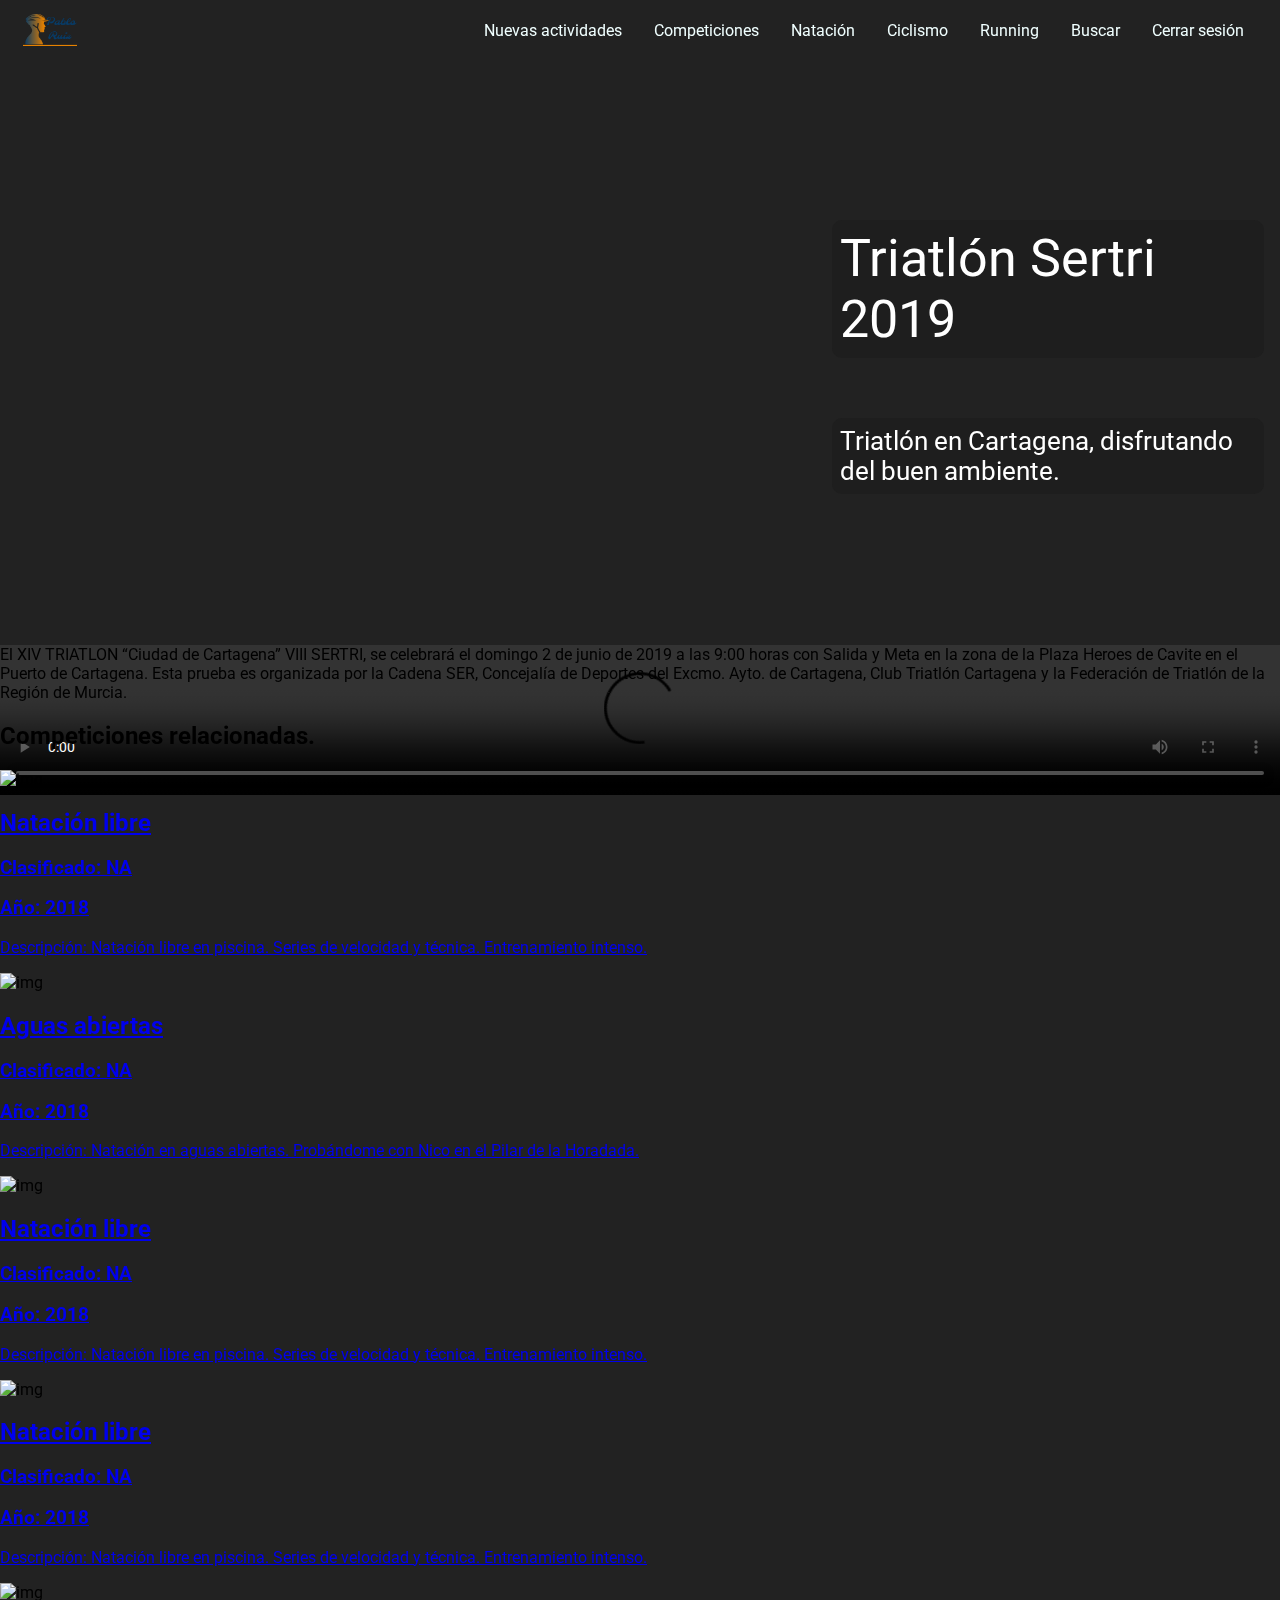
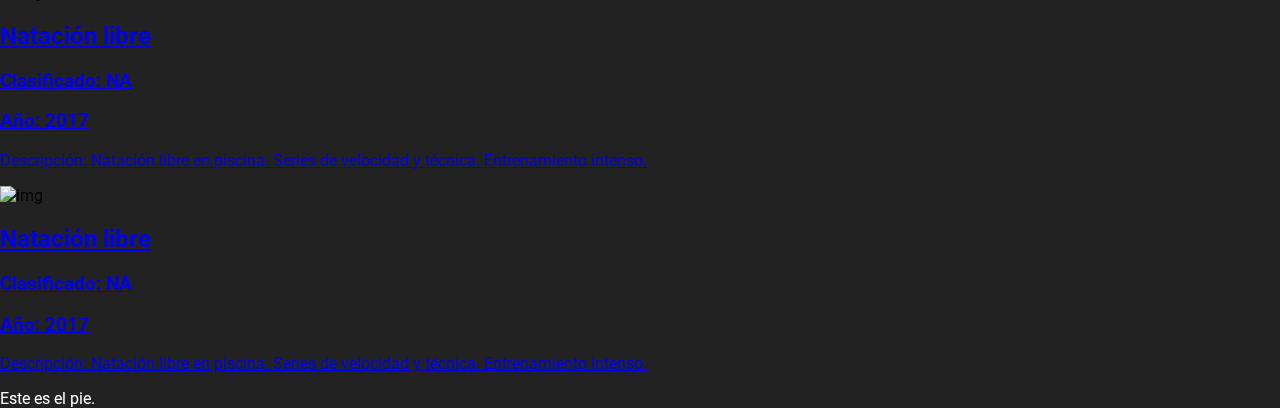
==== detailSheet.html @ 6c268bb2 "reorganizo hojas de estilos" ====
<!DOCTYPE html>
<html lang="en">
<head>
    <meta charset="UTF-8">
    <meta name="viewport" content="width=device-width, initial-scale=1.0">
    <meta http-equiv="X-UA-Compatible" content="ie=edge">
    <title>Tri White San Javier</title>
    <link rel="stylesheet" href="css/reset.css">
    <link rel="stylesheet" href="css/styles.css">
    <link rel="stylesheet" href="css/menu_navbar.css">
    <link rel="stylesheet" href="css/header_detailsheet.css">
    <link rel="stylesheet" href="css/main_detailsheet.css">
    <link rel="stylesheet" href="css/grid_detailsheet.css">
    <link rel="stylesheet" href="css/footer.css">

</head>
<body>

<nav class="menu">
    <div class="logo"></div>
    <ul class="menu-list">
        <li class="menu-item"><a href="#new-races">Nuevas actividades</a></li>
        <li class="menu-item"><a href="#competitions">Competiciones</a></li>
        <li class="menu-item"><a href="#swimming">Natación</a></li>
        <li class="menu-item"><a href="#cyclism">Ciclismo</a></li>
        <li class="menu-item"><a href="#running">Running</a></li>
        <li class="menu-item"><a href="#search">Buscar</a></li>
        <li class="menu-item"><a href="#close-session">Cerrar sesión</a></li>
    </ul>
</nav>


<header class="header">

    <h1>Triatlón Sertri 2019</h1>
    <p class="tagline">
        Triatlón en Cartagena, disfrutando del buen ambiente.
    </p>

</header>


    <section id="main">



        <main>


            <article>
                <div class=></div>
                <div class="thumb">
                    <video class="header_video" type="video/mp4" src="video/TriWhite San Javier - converted with Clipchamp.mp4" controls></video>

                    <a href="/triathlon/2019/sertri" class="" ></a>
                </div>

                <div class="description"> El XIV TRIATLON “Ciudad de Cartagena” VIII SERTRI, se celebrará el domingo 2 de junio de 2019 a las 9:00 horas con Salida y Meta en la zona de la Plaza Heroes de Cavite en el Puerto de Cartagena. Esta prueba es organizada por la Cadena SER, Concejalía de Deportes del Excmo. Ayto. de Cartagena, Club Triatlón Cartagena y la Federación de Triatlón de la Región de Murcia.  </div>
            </article>
        </main>


    </section>

    <section id="related-races">
        <header>
            <h2>Competiciones relacionadas.</h2>
        </header>

        <main>

            <div class="grid-element" name="">
                <div class="thumb">
                    <img id="" src="/img/2018-julio-10-Swimming.jpg" alt="img" >
                    <figcaption >
                        <a href="/detailSheet.html" >
                            <h2 class="">Natación libre</h2>
                            <article>
                                <header>
                                    <h3>Clasificado: <span>NA</span></h3>
                                    <h3>Año: <span>2018</span></h3>
                                </header>
                                <p>
                                    <span>Descripción: </span> Natación libre en piscina. Series de velocidad y técnica. Entrenamiento intenso.
                                </p>
                            </article>

                        </a>
                    </figcaption>
                </div>
            </div>

            <div class="grid-element" name="">
                <div class="thumb">
                    <img id="" src="/img/swimming2.png" alt="img" >
                    <figcaption >
                        <a href="/detailSheet.html" >
                            <h2 class="">Aguas abiertas</h2>
                            <article>
                                <header>
                                    <h3>Clasificado: <span>NA</span></h3>
                                    <h3>Año: <span>2018</span></h3>
                                </header>
                                <p>
                                    <span>Descripción: </span> Natación en aguas abiertas. Probándome con Nico en el Pilar de la Horadada.
                                </p>
                            </article>

                        </a>
                    </figcaption>
                </div>
            </div>

            <div class="grid-element" name="">
                <div class="thumb">
                    <img id="" src="/img/swimming3.png" alt="img" >
                    <figcaption >
                        <a href="/detailSheet.html" >
                            <h2 class="">Natación libre</h2>
                            <article>
                                <header>
                                    <h3>Clasificado: <span>NA</span></h3>
                                    <h3>Año: <span>2018</span></h3>
                                </header>
                                <p>
                                    <span>Descripción: </span> Natación libre en piscina. Series de velocidad y técnica. Entrenamiento intenso.
                                </p>
                            </article>

                        </a>
                    </figcaption>
                </div>
            </div>

            <div class="grid-element" name="">
                <div class="thumb">
                    <img id="" src="/img/swimming4.jpg" alt="img" >
                    <figcaption >
                        <a href="/detailSheet.html" >
                            <h2 class="">Natación libre</h2>
                            <article>
                                <header>
                                    <h3>Clasificado: <span>NA</span></h3>
                                    <h3>Año: <span>2018</span></h3>
                                </header>
                                <p>
                                    <span>Descripción: </span> Natación libre en piscina. Series de velocidad y técnica. Entrenamiento intenso.
                                </p>
                            </article>

                        </a>
                    </figcaption>
                </div>
            </div>

            <div class="grid-element" name="">
                <div class="thumb">
                    <img id="" src="/img/swimming5.jpg" alt="img" >
                    <figcaption >
                        <a href="/detailSheet.html" >
                            <h2 class="">Natación libre</h2>
                            <article>
                                <header>
                                    <h3>Clasificado: <span>NA</span></h3>
                                    <h3>Año: <span>2017</span></h3>
                                </header>
                                <p>
                                    <span>Descripción: </span> Natación libre en piscina. Series de velocidad y técnica. Entrenamiento intenso.
                                </p>
                            </article>

                        </a>
                    </figcaption>
                </div>
            </div>

            <div class="grid-element" name="">
                <div class="thumb">
                    <img id="" src="/img/swimming6.png" alt="img" >
                    <figcaption >
                        <a href="/detailSheet.html" >
                            <h2 class="">Natación libre</h2>
                            <article>
                                <header>
                                    <h3>Clasificado: <span>NA</span></h3>
                                    <h3>Año: <span>2017</span></h3>
                                </header>
                                <p>
                                    <span>Descripción: </span> Natación libre en piscina. Series de velocidad y técnica. Entrenamiento intenso.
                                </p>
                            </article>

                        </a>
                    </figcaption>
                </div>
            </div>


        </main>
    </section>



    <footer>
        Este es el pie.
    </footer>

</body>
</html>
---- css/styles.css ----
@import url('https://fonts.googleapis.com/css?family=Roboto&display=swap');

@font-face {
    font-family: juego-tronos;
    src: url(../fonts/gt.ttf)
}


:root {
    --max-width: 2560px;
}

* {
    font-family: Roboto;
}

body{
    background-color: #222;
    max-width: var(--max-width);

    /*margin-left: calc(50% - 50vw + .6rem);
    margin-right: calc(50% - 50vw + .6rem);*/
    margin-left: calc((100vw - var(--max-width))/2);
    margin-right: calc((100vw - var(--max-width))/2);
}

@media all and (max-width: 2560px){
    body{
        margin-left:0px;
        margin-right: 0px;
    }
}


main {
    max-width: var(--max-width);
    margin: 0 auto;
}
---- css/menu_navbar.css ----
/* MENU HEADER */

.menu {
    background-color: #222;
    top: 0;
    z-index: 1;
    display: flex;
    align-items: center;
    justify-content: space-between;

}

.menu-list {
    list-style-type: none;
    /*flex: 1 90%;*/
    display: flex;
    justify-content: flex-end;
    margin: 0;
    margin-right: 20px;

}

.menu-item > a {
    text-decoration: none;
    color: azure;
    padding: 1rem;
    display: block;
    transition: all .3s ease-in;
    border-radius: 10px;
}

.menu-item > a:hover {
    color: azure;
    background-color: #555;

}

.logo {
    background-image: url(../img/logo.png);
    background-repeat: no-repeat;
    background-size: contain;

    flex:0 0 60px;
    height: 60px;
    margin-left: 20px;

}
---- css/header_detailsheet.css ----
/*HEADER HOME*/
.header {
    height: 65vh;

    background-image: url(../img/IMG_0022.jpg);
    background-repeat: no-repeat;
    background-position: top center;

    /*background: url(../img/IMG_0022.jpg) no-repeat center center fixed;*/
    background-size: cover;

    display: flex;
    flex-direction: column;
    justify-content: center;

    color: white;
    font-size: 26px;

}

.header > h1, .header > .tagline {
    font-weight: normal;
    margin-left: 65vw;
    background-color: rgba(25,25,25,0.5);
    padding: .5rem;
    margin-right: 1rem;
    border-radius: 10px;

}

.header > h1 >  span {
    display: block;
    font-weight: 700;
    font-family: juego-tronos;

}
---- css/main_detailsheet.css ----
.header_video{

    position: fixed;
    width: 100%;
    z-index: -100;

}


.grid-related-races {
    display: grid;
    grid-template-columns: repeat(6, 1fr);
    grid-gap: 10px;
    grid-auto-rows: minmax(10px, auto);
}

.thumb > img {
    display: block;
    margin-left: auto;
    margin-right: auto;

    max-width: 100%;
    width: 100%;


}
---- css/footer.css ----
/*FOOTER*/
footer{
    color: white;
}





.footer {
    background-color: var(--text-color);
    color: white;
    display: flex;
    justify-content: space-between;
    flex-direction: column;
    padding: 1rem 2rem;
}

.footer a {
    color: var(--bg-color);
    text-decoration: none;
}

.footer a:hover {
    text-decoration: underline;
}

.links {
    align-self: center;
}
.social {
    flex: 1;
    align-self: center;
}

.social ul {
    padding-left: 0px;
}

.social-list {
    display: flex;
    list-style: none;
    /*justify-content: flex-end;*/
}



.social-list li {
    /* margin: 0 1rem; */
}

.social-list i:before {
    font-size: 2rem;


}

#facebook:before {
    margin:0;


}




.social-list a:hover {
    text-decoration: none;
}

@media all and (max-width: 768px) {
    .footer {
        flex-direction: column-reverse;
        text-align: center;
    }

    .links-list {
        padding-left: 0;
    }

    .social-list {
        justify-content: center;
        padding-left: 0;
    }
}



/*
  	Flaticon icon font
  	Creation date: 16/06/2019 20:38
  	*/

@font-face {
    font-family: "Social-Icons";
    src: url("../fonts/Social.eot");
    src: url("../fonts/Social.eot?#iefix") format("embedded-opentype"),
    url("../fonts/Social.woff2") format("woff2"),
    url("../fonts/Social.woff") format("woff"),
    url("../fonts/Social.ttf") format("truetype"),
    url("../fonts/Social.svg#Flaticon") format("svg");
    font-weight: normal;
    font-style: normal;
}

@media screen and (-webkit-min-device-pixel-ratio:0) {
    @font-face {
        font-family: "Social-Icons";
        src: url("../fonts/Social.svg#Flaticon") format("svg");
    }
}

[class^="social-"]:before, [class*=" social-"]:before,
[class^="social-"]:after, [class*=" social-"]:after {
    font-family: "Social-Icons";
    font-size: 20px;
    font-style: normal;
    margin-left: 20px;
}

.social-facebook:before { content: "\f100"; }
.social-twitter:before { content: "\f101"; }
.social-linkedin:before { content: "\f102"; }
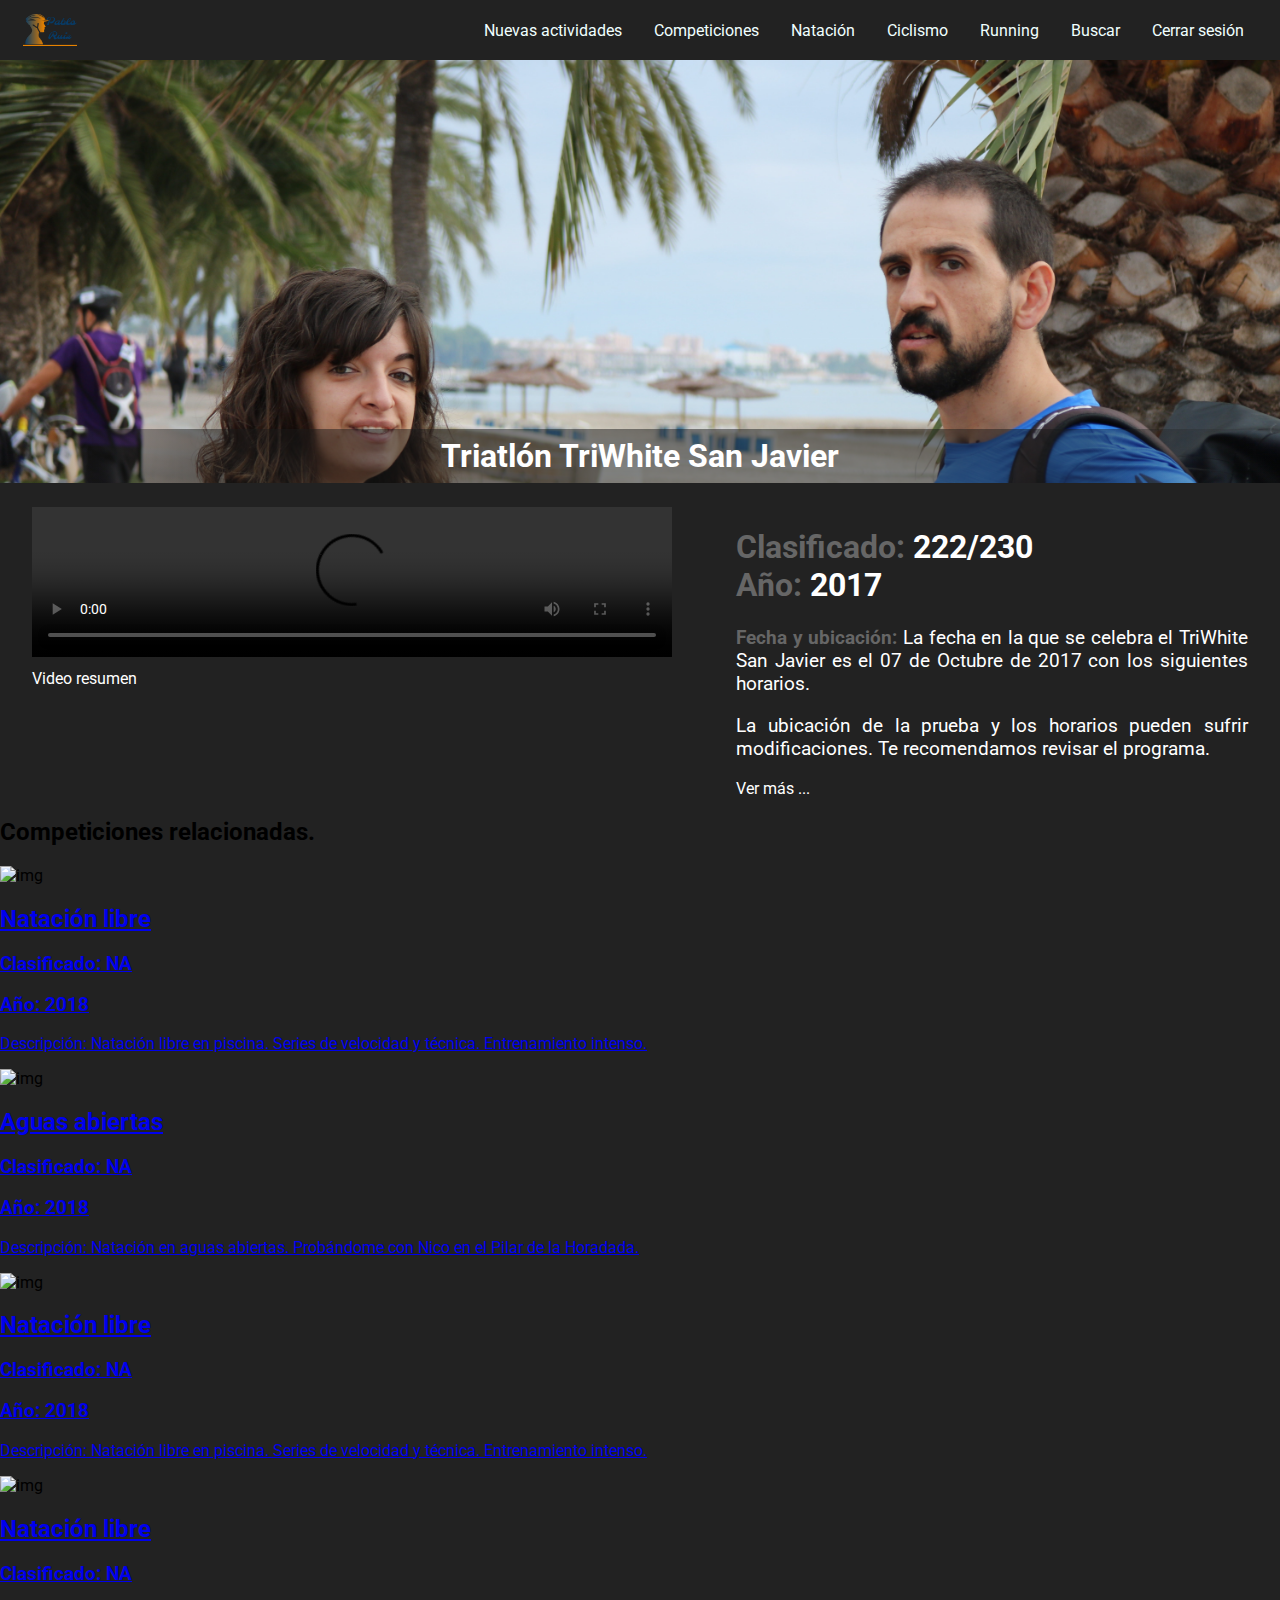
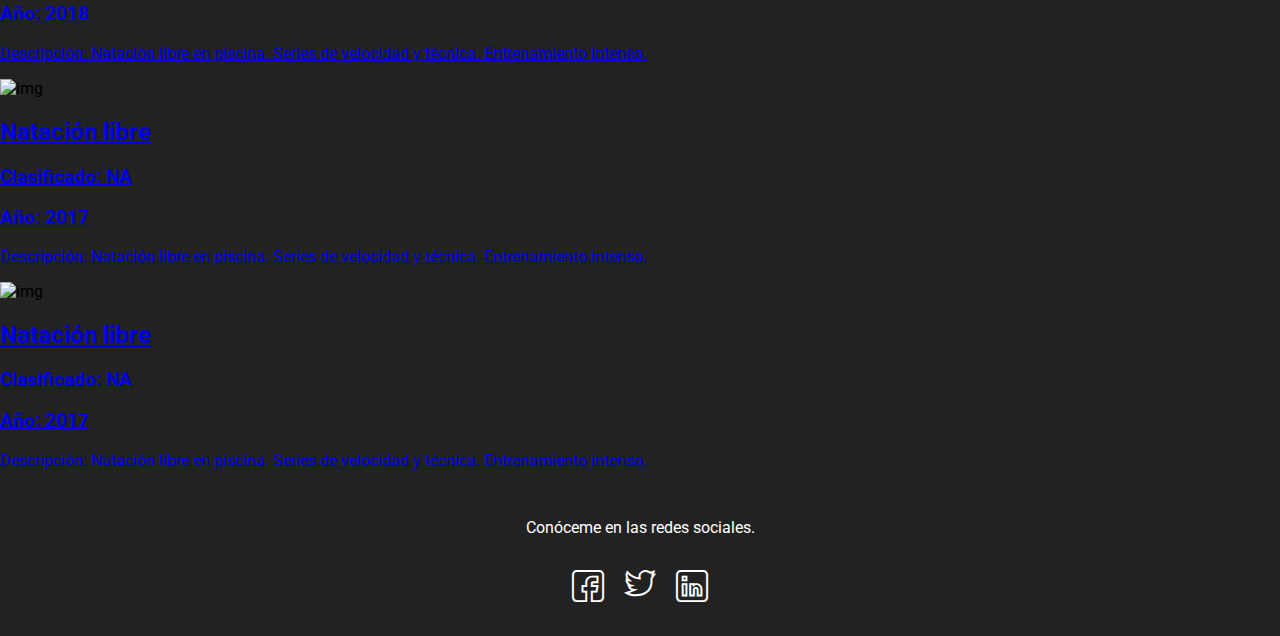
==== commit 8ee2b462: "Header y Main de la pantalla detailSheet" ====
--- a/detailSheet.html
+++ b/detailSheet.html
@@ -16,51 +16,89 @@
 </head>
 <body>
 
-<nav class="menu">
-    <div class="logo"></div>
-    <ul class="menu-list">
-        <li class="menu-item"><a href="#new-races">Nuevas actividades</a></li>
-        <li class="menu-item"><a href="#competitions">Competiciones</a></li>
-        <li class="menu-item"><a href="#swimming">Natación</a></li>
-        <li class="menu-item"><a href="#cyclism">Ciclismo</a></li>
-        <li class="menu-item"><a href="#running">Running</a></li>
-        <li class="menu-item"><a href="#search">Buscar</a></li>
-        <li class="menu-item"><a href="#close-session">Cerrar sesión</a></li>
-    </ul>
-</nav>
-
-
-<header class="header">
-
-    <h1>Triatlón Sertri 2019</h1>
-    <p class="tagline">
-        Triatlón en Cartagena, disfrutando del buen ambiente.
-    </p>
-
-</header>
-
-
-    <section id="main">
-
-
-
-        <main>
-
-
-            <article>
-                <div class=></div>
-                <div class="thumb">
-                    <video class="header_video" type="video/mp4" src="video/TriWhite San Javier - converted with Clipchamp.mp4" controls></video>
-
-                    <a href="/triathlon/2019/sertri" class="" ></a>
-                </div>
-
-                <div class="description"> El XIV TRIATLON “Ciudad de Cartagena” VIII SERTRI, se celebrará el domingo 2 de junio de 2019 a las 9:00 horas con Salida y Meta en la zona de la Plaza Heroes de Cavite en el Puerto de Cartagena. Esta prueba es organizada por la Cadena SER, Concejalía de Deportes del Excmo. Ayto. de Cartagena, Club Triatlón Cartagena y la Federación de Triatlón de la Región de Murcia.  </div>
+    <nav class="menu">
+        <div class="logo"></div>
+        <ul class="menu-list">
+            <li class="menu-item"><a href="#new-races">Nuevas actividades</a></li>
+            <li class="menu-item"><a href="#competitions">Competiciones</a></li>
+            <li class="menu-item"><a href="#swimming">Natación</a></li>
+            <li class="menu-item"><a href="#cyclism">Ciclismo</a></li>
+            <li class="menu-item"><a href="#running">Running</a></li>
+            <li class="menu-item"><a href="#search">Buscar</a></li>
+            <li class="menu-item"><a href="#close-session">Cerrar sesión</a></li>
+        </ul>
+    </nav>
+
+
+    <header class="header">
+
+
+    </header>
+
+    <main>
+        <div class="title">
+            <div class="title_left"></div>
+
+            <div class="title_center">
+                <h1>Triatlón TriWhite San Javier</h1>
+            </div>
+
+            <div class="title_right"></div>
+        </div>
+
+        <article class="main_content">
+
+                <div class="thumb">
+                    <figure>
+                    <video type="video/mp4" src="video/TriWhite San Javier - converted with Clipchamp.mp4" controls></video>
+
+                    <figcaption class="" >Video resumen</figcaption>
+                    </figure>
+                </div>
+
+                <div class="information">
+
+                    <h1><span>Clasificado:</span> 222/230<br>
+                        <span>Año:</span> 2017</h1>
+
+
+                    <div class="description">
+                        <p><span class="">Fecha y ubicación: </span> La fecha en la que se celebra el TriWhite San Javier es el 07 de Octubre de 2017 con los siguientes horarios.</p>
+                        <p>La ubicación de la prueba y los horarios pueden sufrir modificaciones. Te recomendamos revisar el programa.</p>
+
+                    </div>
+
+                    <input id="activar" name="activar" type="checkbox">
+                    <label class="inputlabel" for="activar">Ver más ...</label>
+                    <div class="desplegable">
+                        <div class="description">
+                            <p><span class="">Horarios: </span> </p>
+                        <ul>
+                            <li>06:30 h.Entrega de DORSALES  Presentando DNI, Licencia  o Autorización firmada.</li>
+                            <li>07:00 h. Apertura área de transición Olímpico.</li>
+                            <li>07:30 h. Cierre de entrega de DORSALES  Presentando DNI, Licencia  o Autorización firmada.</li>
+                            <li>07:45 h. Cierre control de material.</li>
+                            <li>07:50 h. Cámara de llamada en Playa Santiago de la Ribera.</li>
+                            <li>08:00 h. Salida triatlón olímpico.</li>
+                            <li> 10:30 h. Corte de natación + ciclismo.</li>
+                            <li>11:30 h. Cierre de meta.</li>
+                        </ul>
+                        </div>
+
+
+                    </div>
+
+
+
+
+
+
+                </div>
+
             </article>
+
         </main>
 
-
-    </section>
 
     <section id="related-races">
         <header>
@@ -201,9 +239,18 @@
 
 
 
-    <footer>
-        Este es el pie.
-    </footer>
+<footer class="footer">
+    <aside class="links">
+        <p>Conóceme en las redes sociales.</p>
+    </aside>
+    <aside class="social">
+        <ul class="social-list">
+            <li><a href="#"><i class="social-facebook" id="facebook"></i></a></li>
+            <li><a href="#"><i class="social-twitter"></i></a></li>
+            <li><a href="#"><i class="social-linkedin"></i></a></li>
+        </ul>
+    </aside>
+</footer>
 
 </body>
 </html>--- a/css/header_detailsheet.css
+++ b/css/header_detailsheet.css
@@ -1,12 +1,10 @@
 /*HEADER HOME*/
 .header {
-    height: 65vh;
+    height: 47vh;
 
-    background-image: url(../img/IMG_0022.jpg);
+    background-image: url(../img/IMG_0461.jpg);
     background-repeat: no-repeat;
     background-position: top center;
-
-    /*background: url(../img/IMG_0022.jpg) no-repeat center center fixed;*/
     background-size: cover;
 
     display: flex;
@@ -16,21 +14,4 @@
     color: white;
     font-size: 26px;
 
-}
-
-.header > h1, .header > .tagline {
-    font-weight: normal;
-    margin-left: 65vw;
-    background-color: rgba(25,25,25,0.5);
-    padding: .5rem;
-    margin-right: 1rem;
-    border-radius: 10px;
-
-}
-
-.header > h1 >  span {
-    display: block;
-    font-weight: 700;
-    font-family: juego-tronos;
-
 }--- a/css/main_detailsheet.css
+++ b/css/main_detailsheet.css
@@ -1,28 +1,200 @@
-
-
-.header_video{
-
-    position: fixed;
-    width: 100%;
-    z-index: -100;
-
-}
-
-
-.grid-related-races {
-    display: grid;
-    grid-template-columns: repeat(6, 1fr);
-    grid-gap: 10px;
-    grid-auto-rows: minmax(10px, auto);
-}
-
-.thumb > img {
-    display: block;
+/*MAIN DETAILSHEET*/
+
+/* Root y Main hay que cambiarlos con respecto a todas las pantallas */
+:root {
+
+
+}
+
+body{
+
+}
+
+
+main {
+    --max-width: 1280px;
+    background-color: #222;
+    max-width: var(--max-width);
+
+    position: relative;
+
+    width: 100%;
     margin-left: auto;
     margin-right: auto;
 
-    max-width: 100%;
-    width: 100%;
-
-
-}+
+
+
+}
+
+.title{
+    position: absolute;
+    bottom: 100%;
+    color:white;
+    width: 100%;
+
+
+
+
+}
+
+.title_left {
+    position: absolute;
+    top: 0%;
+
+    width: 15%;
+    height: 100%;
+
+    background: linear-gradient(to right, rgba(0, 0, 0, 0.5) 0%, rgba(48, 48, 48, 0.5) 0%, rgba(99, 99, 99, 0.5) 0%, rgba(115, 115, 115, 0.5) 0%, rgba(79, 79, 79, 0.5) 0%, rgba(0, 0, 0, 0.5) 0%, rgba(20, 20, 20, 0.5) 0%, rgba(48, 48, 48, 0.5) 0%, rgba(37, 37, 37, 0.26) 49%, rgba(31, 31, 31, 0) 100%);
+    filter: progid:DXImageTransform.Microsoft.gradient(startColorstr='#000000', endColorstr='#1f1f1f', GradientType=1);
+    background-color: blue;
+
+
+    background: rgba(25,25,25,0.5);
+    background: -moz-linear-gradient(right, rgba(25,25,25,0.5) 0%, rgba(25,25,25,0) 100%);
+    background: -webkit-gradient(left top, right top, color-stop(0%, rgba(25,25,25,0.5)), color-stop(100%, rgba(25,25,25,0)));
+    background: -webkit-linear-gradient(right, rgba(25,25,25,0.5) 0%, rgba(25,25,25,0) 100%);
+    background: -o-linear-gradient(right, rgba(25,25,25,0.5) 0%, rgba(25,25,25,0) 100%);
+    background: -ms-linear-gradient(right, rgba(25,25,25,0.5) 0%, rgba(25,25,25,0) 100%);
+    background: linear-gradient(to left, rgba(25,25,25,0.5) 0%, rgba(25,25,25,0) 100%);
+    filter: progid:DXImageTransform.Microsoft.gradient( startColorstr='#191919', endColorstr='#191919', GradientType=1 );
+
+
+}
+
+.title_center{
+    position: relative;
+
+    width: 70%;
+    height: 100%;
+    left:15%;
+    background-color: rgba(25,25,25,0.5);
+    text-align:center;
+    padding: 0.5em 0;
+
+
+}
+
+.title_right {
+
+    position: absolute;
+    right:0%;
+    top: 0%;
+    width: 15%;
+    height: 100%;
+
+    background-color: blue;
+
+
+    background: rgba(25,25,25,0.5);
+    background: -moz-linear-gradient(left, rgba(25,25,25,0.5) 0%, rgba(25,25,25,0) 100%);
+    background: -webkit-gradient(left top, right top, color-stop(0%, rgba(25,25,25,0.5)), color-stop(100%, rgba(25,25,25,0)));
+    background: -webkit-linear-gradient(left, rgba(25,25,25,0.5) 0%, rgba(25,25,25,0) 100%);
+    background: -o-linear-gradient(left, rgba(25,25,25,0.5) 0%, rgba(25,25,25,0) 100%);
+    background: -ms-linear-gradient(left, rgba(25,25,25,0.5) 0%, rgba(25,25,25,0) 100%);
+    background: linear-gradient(to right, rgba(25,25,25,0.5) 0%, rgba(25,25,25,0) 100%);
+    filter: progid:DXImageTransform.Microsoft.gradient( startColorstr='#191919', endColorstr='#191919', GradientType=1 );
+
+
+    z-index: 2;
+
+}
+
+/*
+.title::before{
+    display: inline-block;
+    content: "";
+    width:30px;
+    height: 10%;
+    border:1px solid green;
+
+    background: linear-gradient(to right, rgba(87,87,87,1) 0%, rgba(48,48,48,1) 0%, rgba(99,99,99,1) 0%, rgba(115,115,115,1) 0%, rgba(79,79,79,1) 0%, rgba(0,0,0,1) 0%, rgba(20,20,20,1) 0%, rgba(48,48,48,1) 0%, rgba(34,34,34,0.23) 100%);
+
+*/
+
+.title_center > h1{
+    width: 100%;
+    margin:0;
+
+}
+
+
+.main_content{
+    color: white;
+    display: flex;
+    justify-content: space-around;
+    padding-top: 1.5rem;
+
+
+}
+
+figure{
+    margin:0;
+}
+
+figure > figcaption {
+    padding-top: .5em;
+}
+.thumb{
+    flex-basis: 50%;
+}
+
+video{
+
+    width: 100%;
+
+}
+
+.information{
+    flex-basis: 40%;
+}
+
+.information >h1> span{
+    color:#666;
+}
+
+.description{
+    font-size: larger;
+    text-align : justify;
+
+
+}
+
+.description > p >span {
+    color: #666;
+    font-weight: bold;
+
+}
+
+#activar ~ .desplegable {display: none;overflow: hidden;}
+#activar:checked ~ .desplegable {display: block;}
+#activar{
+    display: none;
+
+}
+.inputlabel{
+    cursor: pointer;
+}
+
+
+/*
+.header > h1, .header > .tagline {
+    font-weight: normal;
+    margin-left: 10vw;
+    margin-right: 50vw;
+    background-color: rgba(25,25,25,0.5);
+    padding: .5rem;
+
+    border-radius: 10px;
+
+}
+
+.header > h1 >  span {
+    display: block;
+    font-weight: 700;
+    font-family: juego-tronos;
+
+}
+*/
+
+
--- a/css/grid_detailsheet.css
+++ b/css/grid_detailsheet.css
@@ -0,0 +1,18 @@
+
+.grid-related-races {
+    display: grid;
+    grid-template-columns: repeat(6, 1fr);
+    grid-gap: 10px;
+    grid-auto-rows: minmax(10px, auto);
+}
+
+.thumb > img {
+    display: block;
+    margin-left: auto;
+    margin-right: auto;
+
+    max-width: 100%;
+    width: 100%;
+
+
+}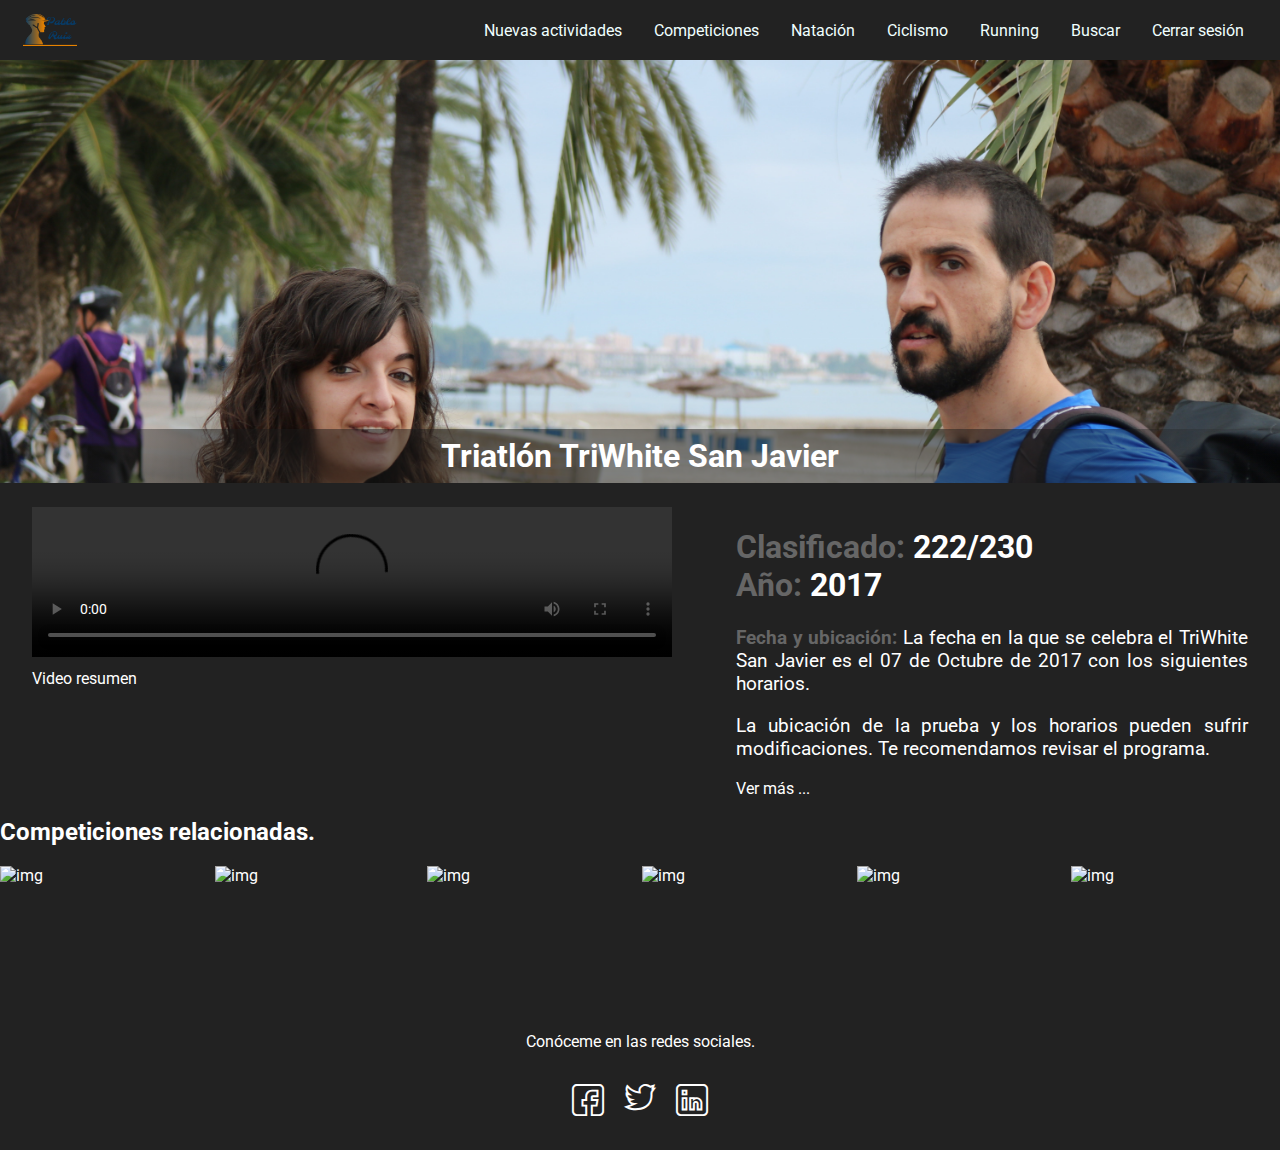
==== commit 26c6b22a: "grid de detailsheet completo" ====
--- a/detailSheet.html
+++ b/detailSheet.html
@@ -36,6 +36,7 @@
     </header>
 
     <main>
+        <section>
         <div class="title">
             <div class="title_left"></div>
 
@@ -45,6 +46,7 @@
 
             <div class="title_right"></div>
         </div>
+
 
         <article class="main_content">
 
@@ -85,19 +87,15 @@
                         </ul>
                         </div>
 
-
                     </div>
 
-
-
-
-
-
                 </div>
 
             </article>
 
-        </main>
+        </section>
+
+
 
 
     <section id="related-races">
@@ -105,7 +103,7 @@
             <h2>Competiciones relacionadas.</h2>
         </header>
 
-        <main>
+        <main class="related-races-grid">
 
             <div class="grid-element" name="">
                 <div class="thumb">
@@ -237,7 +235,7 @@
         </main>
     </section>
 
-
+    </main>
 
 <footer class="footer">
     <aside class="links">
--- a/css/main_detailsheet.css
+++ b/css/main_detailsheet.css
@@ -100,18 +100,6 @@
 
 }
 
-/*
-.title::before{
-    display: inline-block;
-    content: "";
-    width:30px;
-    height: 10%;
-    border:1px solid green;
-
-    background: linear-gradient(to right, rgba(87,87,87,1) 0%, rgba(48,48,48,1) 0%, rgba(99,99,99,1) 0%, rgba(115,115,115,1) 0%, rgba(79,79,79,1) 0%, rgba(0,0,0,1) 0%, rgba(20,20,20,1) 0%, rgba(48,48,48,1) 0%, rgba(34,34,34,0.23) 100%);
-
-*/
-
 .title_center > h1{
     width: 100%;
     margin:0;
@@ -172,29 +160,12 @@
     display: none;
 
 }
+
 .inputlabel{
     cursor: pointer;
 }
 
 
-/*
-.header > h1, .header > .tagline {
-    font-weight: normal;
-    margin-left: 10vw;
-    margin-right: 50vw;
-    background-color: rgba(25,25,25,0.5);
-    padding: .5rem;
-
-    border-radius: 10px;
-
-}
-
-.header > h1 >  span {
-    display: block;
-    font-weight: 700;
-    font-family: juego-tronos;
-
-}
-*/
 
 
+
--- a/css/grid_detailsheet.css
+++ b/css/grid_detailsheet.css
@@ -1,9 +1,62 @@
+/*Related races*/
 
-.grid-related-races {
+#related-races{
+    color: white;
+}
+.related-races-grid{
     display: grid;
-    grid-template-columns: repeat(6, 1fr);
-    grid-gap: 10px;
-    grid-auto-rows: minmax(10px, auto);
+    grid-template-columns: repeat(6,auto);
+    grid-column-gap: .5%;
+    grid-auto-rows: minmax(.5%, auto);
+
+    max-height: calc(100vw/9.2);
+
+}
+
+
+
+
+.section_title{
+    flex:1 1 100%;
+    padding-bottom: 0.5em;
+
+
+}
+
+.grid-races{
+    flex:1 1 100%;
+
+    display:flex;
+    justify-content: space-between;
+
+
+
+}
+
+.grid-element{
+    clear: both;
+    flex:0 1 16.3%;
+
+
+}
+.thumb{
+    /* Igual el max-height hace falta*/
+   /* max-height: calc(100vw/9.6);*/
+    /*border: green solid 1px;*/
+}
+
+
+.thumb:hover {
+
+    /* position: relative;
+     left:-25%;
+     top:-15%;*/
+    z-index: 1;
+
+    /*border-radius:10px;
+    mso-border-shadow: yes;*/
+
+
 }
 
 .thumb > img {
@@ -15,4 +68,91 @@
     width: 100%;
 
 
-}+}
+
+.thumb:hover > img{
+    /* max-width: 170%;
+     width: 170%;*/
+    -webkit-border-radius: 6px;
+    -moz-border-radius: 6px;
+    border-radius: 6px;
+
+
+
+    transform:translate(0px) scale(1.7);
+    -webkit-transition: all 450ms ease-in-out;
+    -moz-transition: all 450ms ease-in-out;
+    -ms-transition: all 450ms ease-in-out;
+    -o-transition: all 450ms ease-in-out;
+}
+
+
+.thumb > figcaption {
+    /*transition: transfom opacity 1.5s;*/
+    opacity: 0;
+    visibility: hidden;
+
+    /*No se si hará falta*/
+    position: relative;
+    top:-7em;
+    left:-4.72em;
+
+    background-color: rgba(25,25,25,0.7);
+    width: 170%;
+    font-size: 1vw;
+    padding: 1em;
+
+
+
+}
+
+.thumb > figcaption a, .thumb > figcaption a:visited{
+    text-decoration: none;
+    color: white;
+    text-shadow: 0.05em 0.05em #333
+}
+
+
+
+.thumb > figcaption h2 {
+    text-align: center;
+}
+
+
+.thumb:hover > figcaption {
+
+    font-family: 'Open Sans';
+    /* Estas dos propiedades... no van a funcionar cuando sea responsive..."*/
+    position: relative;
+    top:-7em;
+    left:-4.72em;
+    opacity: 1;
+    background-color: rgba(25,25,25,0.7);
+
+    width: 170%;
+    font-size: 1vw;
+    padding: 1em;
+
+
+    visibility: visible;
+
+    -webkit-transition: all 1000ms ease-in-out;
+    -moz-transition: background-color,opacity 1500ms ease-in-out;
+
+    -ms-transition: all 1000ms ease-in-out;
+    -o-transition: all 1000ms ease-in-out;
+
+}
+
+h3 > span {
+    font-weight: normal;
+}
+
+p > span {
+    font-weight: bold;
+}
+.thumb p, .thumb h2, .thumb h3{
+    margin: 0;
+}
+/*color: rgba(255,255,255,1);
+transform: translate(0px, -20px);*/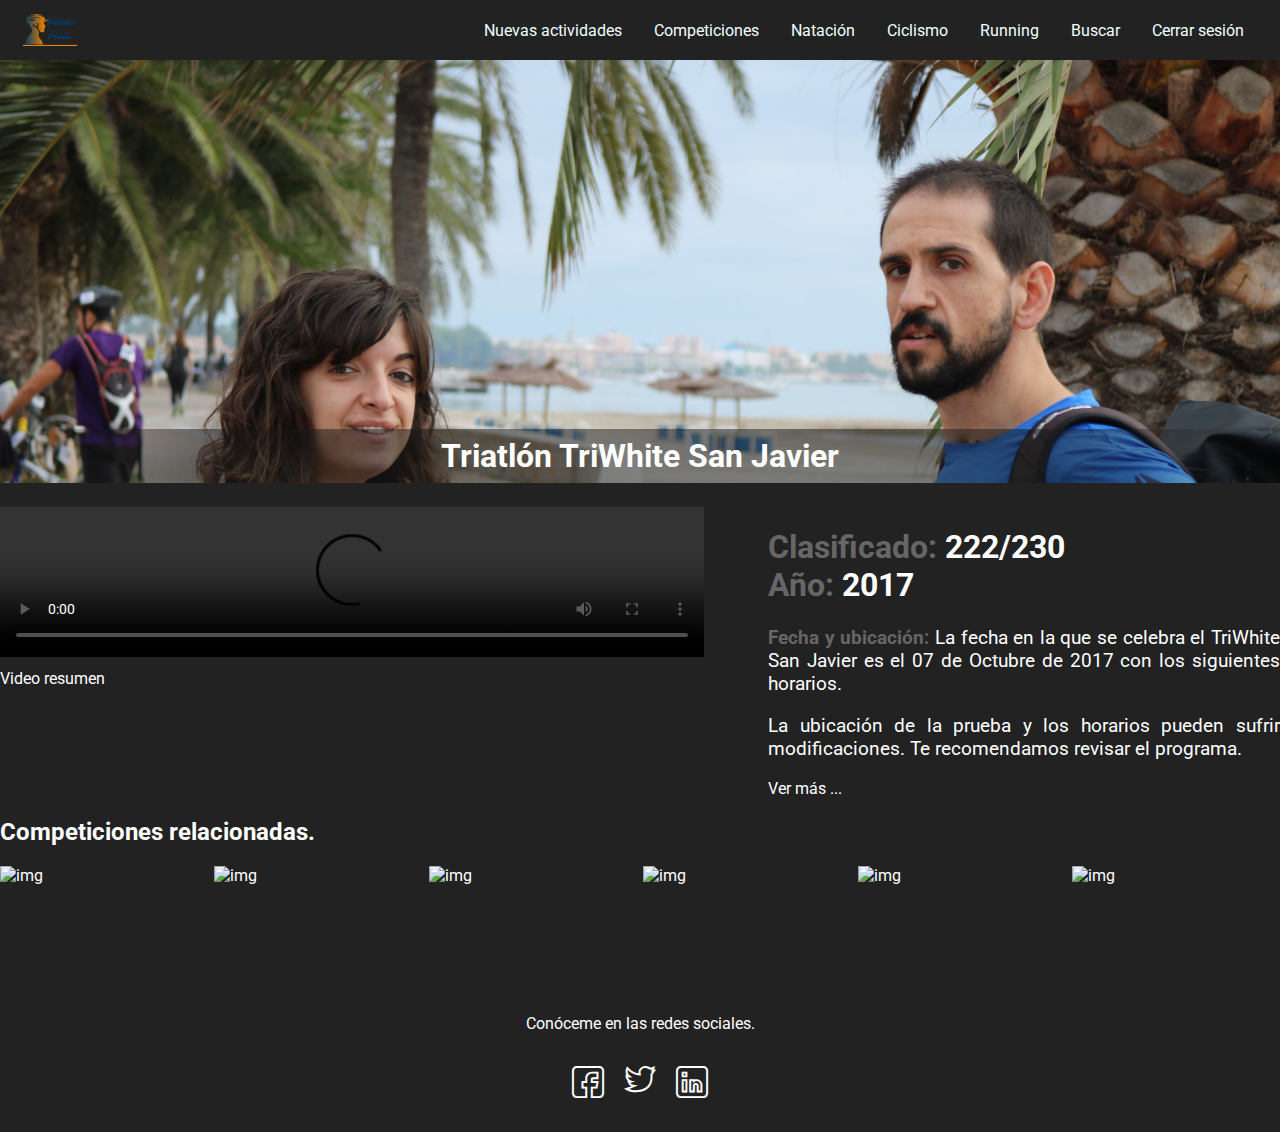
==== commit 06bb9558: "arreglo código grid_detail, ajusto figcaption de los dos grid, ajusto ancho de todo a 1280 y preparo" ====
--- a/detailSheet.html
+++ b/detailSheet.html
@@ -37,20 +37,19 @@
 
     <main>
         <section>
-        <div class="title">
-            <div class="title_left"></div>
-
-            <div class="title_center">
-                <h1>Triatlón TriWhite San Javier</h1>
-            </div>
-
-            <div class="title_right"></div>
-        </div>
-
-
-        <article class="main_content">
-
-                <div class="thumb">
+            <div class="title">
+                <div class="title_left"></div>
+
+                <div class="title_center">
+                    <h1>Triatlón TriWhite San Javier</h1>
+                </div>
+
+                <div class="title_right"></div>
+            </div>
+
+            <article class="main_content">
+
+                <div class="thumb_main">
                     <figure>
                     <video type="video/mp4" src="video/TriWhite San Javier - converted with Clipchamp.mp4" controls></video>
 
@@ -62,7 +61,6 @@
 
                     <h1><span>Clasificado:</span> 222/230<br>
                         <span>Año:</span> 2017</h1>
-
 
                     <div class="description">
                         <p><span class="">Fecha y ubicación: </span> La fecha en la que se celebra el TriWhite San Javier es el 07 de Octubre de 2017 con los siguientes horarios.</p>
@@ -72,10 +70,12 @@
 
                     <input id="activar" name="activar" type="checkbox">
                     <label class="inputlabel" for="activar">Ver más ...</label>
+
                     <div class="desplegable">
                         <div class="description">
                             <p><span class="">Horarios: </span> </p>
-                        <ul>
+
+                            <ul>
                             <li>06:30 h.Entrega de DORSALES  Presentando DNI, Licencia  o Autorización firmada.</li>
                             <li>07:00 h. Apertura área de transición Olímpico.</li>
                             <li>07:30 h. Cierre de entrega de DORSALES  Presentando DNI, Licencia  o Autorización firmada.</li>
@@ -85,17 +85,17 @@
                             <li> 10:30 h. Corte de natación + ciclismo.</li>
                             <li>11:30 h. Cierre de meta.</li>
                         </ul>
+
                         </div>
-
                     </div>
 
                 </div>
 
-            </article>
+             </article>
 
         </section>
 
-
+    </main>
 
 
     <section id="related-races">
@@ -235,7 +235,7 @@
         </main>
     </section>
 
-    </main>
+
 
 <footer class="footer">
     <aside class="links">
--- a/css/styles.css
+++ b/css/styles.css
@@ -1,3 +1,5 @@
+/* Contenido principal para 360px - resolución GalaxyS9 */
+
 @import url('https://fonts.googleapis.com/css?family=Roboto&display=swap');
 
 @font-face {
@@ -7,7 +9,7 @@
 
 
 :root {
-    --max-width: 2560px;
+    --max-width: 1280px;
 }
 
 * {
@@ -20,11 +22,12 @@
 
     /*margin-left: calc(50% - 50vw + .6rem);
     margin-right: calc(50% - 50vw + .6rem);*/
+
     margin-left: calc((100vw - var(--max-width))/2);
     margin-right: calc((100vw - var(--max-width))/2);
 }
 
-@media all and (max-width: 2560px){
+@media all and (max-width: 1280px){
     body{
         margin-left:0px;
         margin-right: 0px;
@@ -38,6 +41,15 @@
 }
 
 
+/*MEDIA QUERIES*/
+@media all and (max-width: 768px) {
+
+}
+
+
+@media all and (max-width: 1280px) {
+
+}
 
 
 
@@ -46,3 +58,4 @@
 
 
 
+
--- a/css/menu_navbar.css
+++ b/css/menu_navbar.css
@@ -1,3 +1,5 @@
+/* Contenido principal para 360px - resolución GalaxyS9 */
+
 /* MENU HEADER */
 
 .menu {
@@ -44,4 +46,15 @@
     height: 60px;
     margin-left: 20px;
 
+}
+
+
+/*MEDIA QUERIES*/
+@media all and (max-width: 768px) {
+
+}
+
+
+@media all and (max-width: 1280px) {
+
 }--- a/css/header_detailsheet.css
+++ b/css/header_detailsheet.css
@@ -1,17 +1,26 @@
+/* Contenido principal para 360px - resolución GalaxyS9 */
+
 /*HEADER HOME*/
 .header {
+
     height: 47vh;
-
     background-image: url(../img/IMG_0461.jpg);
     background-repeat: no-repeat;
     background-position: top center;
     background-size: cover;
 
-    display: flex;
-    flex-direction: column;
-    justify-content: center;
 
-    color: white;
-    font-size: 26px;
+
+
+}
+
+
+/*MEDIA QUERIES*/
+@media all and (max-width: 768px) {
+
+}
+
+
+@media all and (max-width: 1280px) {
 
 }--- a/css/main_detailsheet.css
+++ b/css/main_detailsheet.css
@@ -1,28 +1,17 @@
+/* Contenido principal para 360px - resolución GalaxyS9 */
+
 /*MAIN DETAILSHEET*/
-
-/* Root y Main hay que cambiarlos con respecto a todas las pantallas */
-:root {
-
-
-}
-
-body{
-
-}
 
 
 main {
-    --max-width: 1280px;
+
     background-color: #222;
-    max-width: var(--max-width);
 
     position: relative;
 
     width: 100%;
     margin-left: auto;
     margin-right: auto;
-
-
 
 
 }
@@ -32,8 +21,6 @@
     bottom: 100%;
     color:white;
     width: 100%;
-
-
 
 
 }
@@ -110,7 +97,7 @@
 .main_content{
     color: white;
     display: flex;
-    justify-content: space-around;
+    justify-content: space-between;
     padding-top: 1.5rem;
 
 
@@ -123,9 +110,11 @@
 figure > figcaption {
     padding-top: .5em;
 }
-.thumb{
-    flex-basis: 50%;
+
+.thumb_main{
+    flex-basis: 55%;
 }
+
 
 video{
 
@@ -165,7 +154,15 @@
     cursor: pointer;
 }
 
+/*MEDIA QUERIES*/
+@media all and (max-width: 768px) {
+
+}
+
+
+@media all and (max-width: 1280px) {
+
+}
 
 
 
-
--- a/css/grid_detailsheet.css
+++ b/css/grid_detailsheet.css
@@ -1,81 +1,45 @@
+/* Contenido principal para 360px - resolución GalaxyS9 */
+
 /*Related races*/
+
 
 #related-races{
     color: white;
 }
 .related-races-grid{
     display: grid;
-    grid-template-columns: repeat(6,auto);
+    grid-template-columns: repeat(6,1fr);
     grid-column-gap: .5%;
     grid-auto-rows: minmax(.5%, auto);
 
-    max-height: calc(100vw/9.2);
+    max-height: calc(100vw/11);
+}
+
+
+.grid-element{
 
 }
 
 
-
-
-.section_title{
-    flex:1 1 100%;
-    padding-bottom: 0.5em;
-
+.thumb {
+position:relative;
 
 }
 
-.grid-races{
-    flex:1 1 100%;
-
-    display:flex;
-    justify-content: space-between;
-
-
-
-}
-
-.grid-element{
-    clear: both;
-    flex:0 1 16.3%;
-
-
-}
-.thumb{
-    /* Igual el max-height hace falta*/
-   /* max-height: calc(100vw/9.6);*/
-    /*border: green solid 1px;*/
-}
-
-
 .thumb:hover {
-
-    /* position: relative;
-     left:-25%;
-     top:-15%;*/
     z-index: 1;
-
-    /*border-radius:10px;
-    mso-border-shadow: yes;*/
-
-
 }
 
 .thumb > img {
-    display: block;
-    margin-left: auto;
-    margin-right: auto;
-
     max-width: 100%;
-    width: 100%;
-
 
 }
 
 .thumb:hover > img{
-    /* max-width: 170%;
-     width: 170%;*/
     -webkit-border-radius: 6px;
     -moz-border-radius: 6px;
     border-radius: 6px;
+    max-width: 100%;
 
 
 
@@ -88,23 +52,14 @@
 
 
 .thumb > figcaption {
-    /*transition: transfom opacity 1.5s;*/
     opacity: 0;
     visibility: hidden;
-
-    /*No se si hará falta*/
-    position: relative;
-    top:-7em;
-    left:-4.72em;
-
-    background-color: rgba(25,25,25,0.7);
-    width: 170%;
-    font-size: 1vw;
-    padding: 1em;
-
+    z-index: 2;
 
 
 }
+
+
 
 .thumb > figcaption a, .thumb > figcaption a:visited{
     text-decoration: none;
@@ -120,29 +75,27 @@
 
 
 .thumb:hover > figcaption {
-
     font-family: 'Open Sans';
-    /* Estas dos propiedades... no van a funcionar cuando sea responsive..."*/
-    position: relative;
-    top:-7em;
-    left:-4.72em;
-    opacity: 1;
-    background-color: rgba(25,25,25,0.7);
+    font-size: .7vw;
 
     width: 170%;
-    font-size: 1vw;
     padding: 1em;
 
+    position:absolute;
+    top: 40%;
+    left: -35%;
 
+    background-color: rgba(25,25,25,0.7);
     visibility: visible;
+    opacity: 1;
 
-    -webkit-transition: all 1000ms ease-in-out;
+    -webkit-transition: background-color,opacity 1500ms ease-in-out;
     -moz-transition: background-color,opacity 1500ms ease-in-out;
-
-    -ms-transition: all 1000ms ease-in-out;
-    -o-transition: all 1000ms ease-in-out;
+    -ms-transition: background-color,opacity 1500ms ease-in-out;
+    -o-transition: background-color,opacity 1500ms ease-in-out;
 
 }
+
 
 h3 > span {
     font-weight: normal;
@@ -155,4 +108,14 @@
     margin: 0;
 }
 /*color: rgba(255,255,255,1);
-transform: translate(0px, -20px);*/+transform: translate(0px, -20px);*/
+
+/*MEDIA QUERIES*/
+@media all and (max-width: 768px) {
+
+}
+
+
+@media all and (max-width: 1280px) {
+
+}--- a/css/footer.css
+++ b/css/footer.css
@@ -1,3 +1,5 @@
+/* Contenido principal para 360px - resolución GalaxyS9 */
+
 /*FOOTER*/
 footer{
     color: white;
@@ -121,3 +123,14 @@
 .social-facebook:before { content: "\f100"; }
 .social-twitter:before { content: "\f101"; }
 .social-linkedin:before { content: "\f102"; }
+
+
+/*MEDIA QUERIES*/
+@media all and (max-width: 768px) {
+
+}
+
+
+@media all and (max-width: 1280px) {
+
+}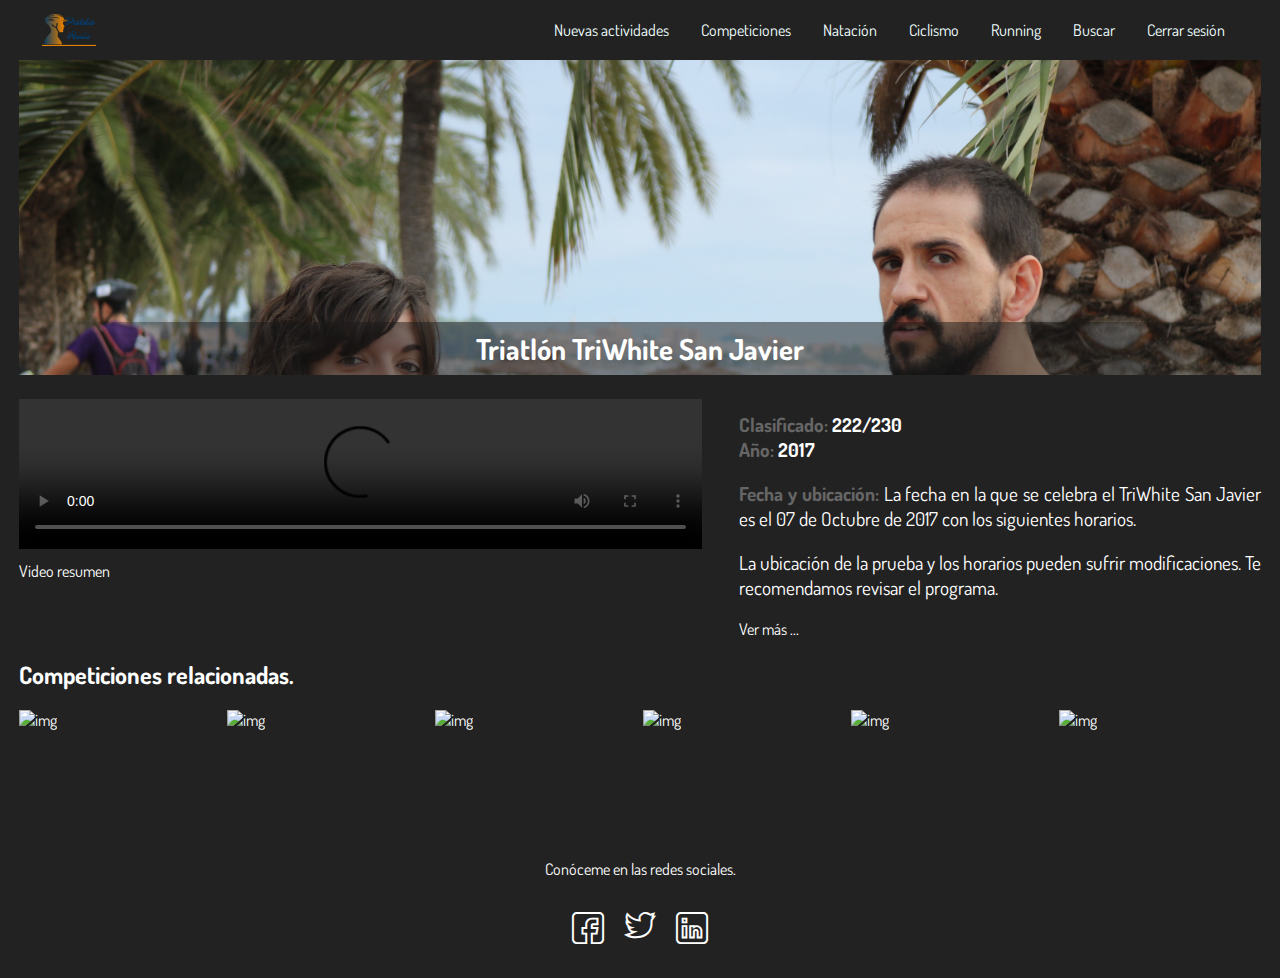
==== commit 70129ee0: "Media queries de main_detailsheet" ====
--- a/detailSheet.html
+++ b/detailSheet.html
@@ -68,10 +68,10 @@
 
                     </div>
 
-                    <input id="activar" name="activar" type="checkbox">
-                    <label class="inputlabel" for="activar">Ver más ...</label>
-
-                    <div class="desplegable">
+                    <input id="more" name="activar" type="checkbox">
+                    <label class="inputlabel" for="more">Ver más ...</label>
+
+                    <div class="drop-down">
                         <div class="description">
                             <p><span class="">Horarios: </span> </p>
 
--- a/css/styles.css
+++ b/css/styles.css
@@ -1,38 +1,31 @@
 /* Contenido principal para 360px - resolución GalaxyS9 */
 
-@import url('https://fonts.googleapis.com/css?family=Roboto&display=swap');
+
+@import url('https://fonts.googleapis.com/css?family=Dosis&display=swap');
 
 @font-face {
-    font-family: juego-tronos;
-    src: url(../fonts/gt.ttf)
+    font-family: 'Dosis', sans-serif;
+
 }
 
 
 :root {
-    --max-width: 1280px;
+    --max-width: 360px;
 }
 
 * {
-    font-family: Roboto;
+    font-family: Dosis;
+
 }
 
 body{
     background-color: #222;
     max-width: var(--max-width);
 
-    /*margin-left: calc(50% - 50vw + .6rem);
-    margin-right: calc(50% - 50vw + .6rem);*/
-
-    margin-left: calc((100vw - var(--max-width))/2);
-    margin-right: calc((100vw - var(--max-width))/2);
+    margin-left: calc((103vw - var(--max-width))/2);
+    margin-right: calc((103vw - var(--max-width))/2);
 }
 
-@media all and (max-width: 1280px){
-    body{
-        margin-left:0px;
-        margin-right: 0px;
-    }
-}
 
 
 main {
@@ -42,12 +35,21 @@
 
 
 /*MEDIA QUERIES*/
-@media all and (max-width: 768px) {
+@media all and (min-width: 768px) {
+
+    :root {
+        --max-width: 768px;
+    }
 
 }
 
 
-@media all and (max-width: 1280px) {
+@media all and (min-width: 1280px) {
+
+    :root {
+        --max-width: 1280px;
+    }
+
 
 }
 
--- a/css/header_detailsheet.css
+++ b/css/header_detailsheet.css
@@ -3,24 +3,27 @@
 /*HEADER HOME*/
 .header {
 
-    height: 47vh;
+    height: 25vh;
     background-image: url(../img/IMG_0461.jpg);
     background-repeat: no-repeat;
     background-position: top center;
     background-size: cover;
 
 
-
-
 }
 
 
 /*MEDIA QUERIES*/
-@media all and (max-width: 768px) {
-
+@media all and (min-width: 768px) {
+    .header {
+        height: 30vh;
+    }
 }
 
 
-@media all and (max-width: 1280px) {
+@media all and (min-width: 1280px) {
 
+    .header {
+        height: 35vh;
+    }
 }--- a/css/main_detailsheet.css
+++ b/css/main_detailsheet.css
@@ -2,26 +2,25 @@
 
 /*MAIN DETAILSHEET*/
 
-
 main {
-
     background-color: #222;
 
+    width: 100%;
+
     position: relative;
 
-    width: 100%;
     margin-left: auto;
     margin-right: auto;
 
-
 }
 
 .title{
+    color:white;
+
+    width: 100%;
+
     position: absolute;
     bottom: 100%;
-    color:white;
-    width: 100%;
-
 
 }
 
@@ -31,11 +30,6 @@
 
     width: 15%;
     height: 100%;
-
-    background: linear-gradient(to right, rgba(0, 0, 0, 0.5) 0%, rgba(48, 48, 48, 0.5) 0%, rgba(99, 99, 99, 0.5) 0%, rgba(115, 115, 115, 0.5) 0%, rgba(79, 79, 79, 0.5) 0%, rgba(0, 0, 0, 0.5) 0%, rgba(20, 20, 20, 0.5) 0%, rgba(48, 48, 48, 0.5) 0%, rgba(37, 37, 37, 0.26) 49%, rgba(31, 31, 31, 0) 100%);
-    filter: progid:DXImageTransform.Microsoft.gradient(startColorstr='#000000', endColorstr='#1f1f1f', GradientType=1);
-    background-color: blue;
-
 
     background: rgba(25,25,25,0.5);
     background: -moz-linear-gradient(right, rgba(25,25,25,0.5) 0%, rgba(25,25,25,0) 100%);
@@ -46,7 +40,6 @@
     background: linear-gradient(to left, rgba(25,25,25,0.5) 0%, rgba(25,25,25,0) 100%);
     filter: progid:DXImageTransform.Microsoft.gradient( startColorstr='#191919', endColorstr='#191919', GradientType=1 );
 
-
 }
 
 .title_center{
@@ -59,19 +52,14 @@
     text-align:center;
     padding: 0.5em 0;
 
-
 }
 
 .title_right {
-
     position: absolute;
     right:0%;
     top: 0%;
     width: 15%;
     height: 100%;
-
-    background-color: blue;
-
 
     background: rgba(25,25,25,0.5);
     background: -moz-linear-gradient(left, rgba(25,25,25,0.5) 0%, rgba(25,25,25,0) 100%);
@@ -82,14 +70,12 @@
     background: linear-gradient(to right, rgba(25,25,25,0.5) 0%, rgba(25,25,25,0) 100%);
     filter: progid:DXImageTransform.Microsoft.gradient( startColorstr='#191919', endColorstr='#191919', GradientType=1 );
 
-
-    z-index: 2;
-
 }
 
 .title_center > h1{
     width: 100%;
     margin:0;
+    font-size: 80%;
 
 }
 
@@ -99,8 +85,13 @@
     display: flex;
     justify-content: space-between;
     padding-top: 1.5rem;
-
-
+    flex-wrap: wrap;
+
+
+}
+
+.thumb_main{
+    flex-basis: 100%;
 }
 
 figure{
@@ -111,29 +102,27 @@
     padding-top: .5em;
 }
 
-.thumb_main{
-    flex-basis: 55%;
-}
-
-
 video{
-
-    width: 100%;
-
+    width: 100%;
 }
 
 .information{
-    flex-basis: 40%;
-}
+    flex-basis: 100%;
+    font-size: medium;
+}
+
+.information >h1 {
+    font-size: medium;
+}
+
 
 .information >h1> span{
     color:#666;
 }
 
 .description{
-    font-size: larger;
+    font-size: medium;
     text-align : justify;
-
 
 }
 
@@ -143,10 +132,19 @@
 
 }
 
-#activar ~ .desplegable {display: none;overflow: hidden;}
-#activar:checked ~ .desplegable {display: block;}
-#activar{
+#more{
     display: none;
+
+}
+
+#more ~ .drop-down {
+    display: none;
+    overflow: hidden;
+
+}
+
+#more:checked ~ .drop-down {
+    display: block;
 
 }
 
@@ -154,15 +152,53 @@
     cursor: pointer;
 }
 
+
+
+
 /*MEDIA QUERIES*/
-@media all and (max-width: 768px) {
-
-}
-
-
-@media all and (max-width: 1280px) {
-
-}
-
-
-
+
+@media all and (min-width: 768px) {
+    .title_center > h1{
+        font-size: 120%;
+
+    }
+
+    .thumb_main{
+        flex-basis: 52%;
+
+    }
+
+    .information{
+        flex-basis: 45%;
+
+    }
+
+}
+
+@media all and (min-width: 1280px) {
+
+    .title_center > h1{
+        font-size: 180%;
+
+    }
+
+    .thumb_main{
+        flex-basis: 55%;
+    }
+
+    .information{
+        flex-basis: 42%;
+    }
+
+    .information >h1 {
+        font-size: larger;
+    }
+
+    .description{
+        font-size: larger;
+
+    }
+}
+
+
+
--- a/css/grid_detailsheet.css
+++ b/css/grid_detailsheet.css
@@ -1,6 +1,6 @@
 /* Contenido principal para 360px - resolución GalaxyS9 */
 
-/*Related races*/
+/*GRID DETAILSHEET*/
 
 
 #related-races{
@@ -75,9 +75,8 @@
 
 
 .thumb:hover > figcaption {
-    font-family: 'Open Sans';
+
     font-size: .7vw;
-
     width: 170%;
     padding: 1em;
 
@@ -107,15 +106,15 @@
 .thumb p, .thumb h2, .thumb h3{
     margin: 0;
 }
-/*color: rgba(255,255,255,1);
-transform: translate(0px, -20px);*/
+
+
 
 /*MEDIA QUERIES*/
-@media all and (max-width: 768px) {
+@media all and (min-width: 768px) {
 
 }
 
 
-@media all and (max-width: 1280px) {
+@media all and (min-width: 1280px) {
 
 }--- a/css/footer.css
+++ b/css/footer.css
@@ -126,11 +126,11 @@
 
 
 /*MEDIA QUERIES*/
-@media all and (max-width: 768px) {
+@media all and (min-width: 768px) {
 
 }
 
 
-@media all and (max-width: 1280px) {
+@media all and (min-width: 1280px) {
 
 }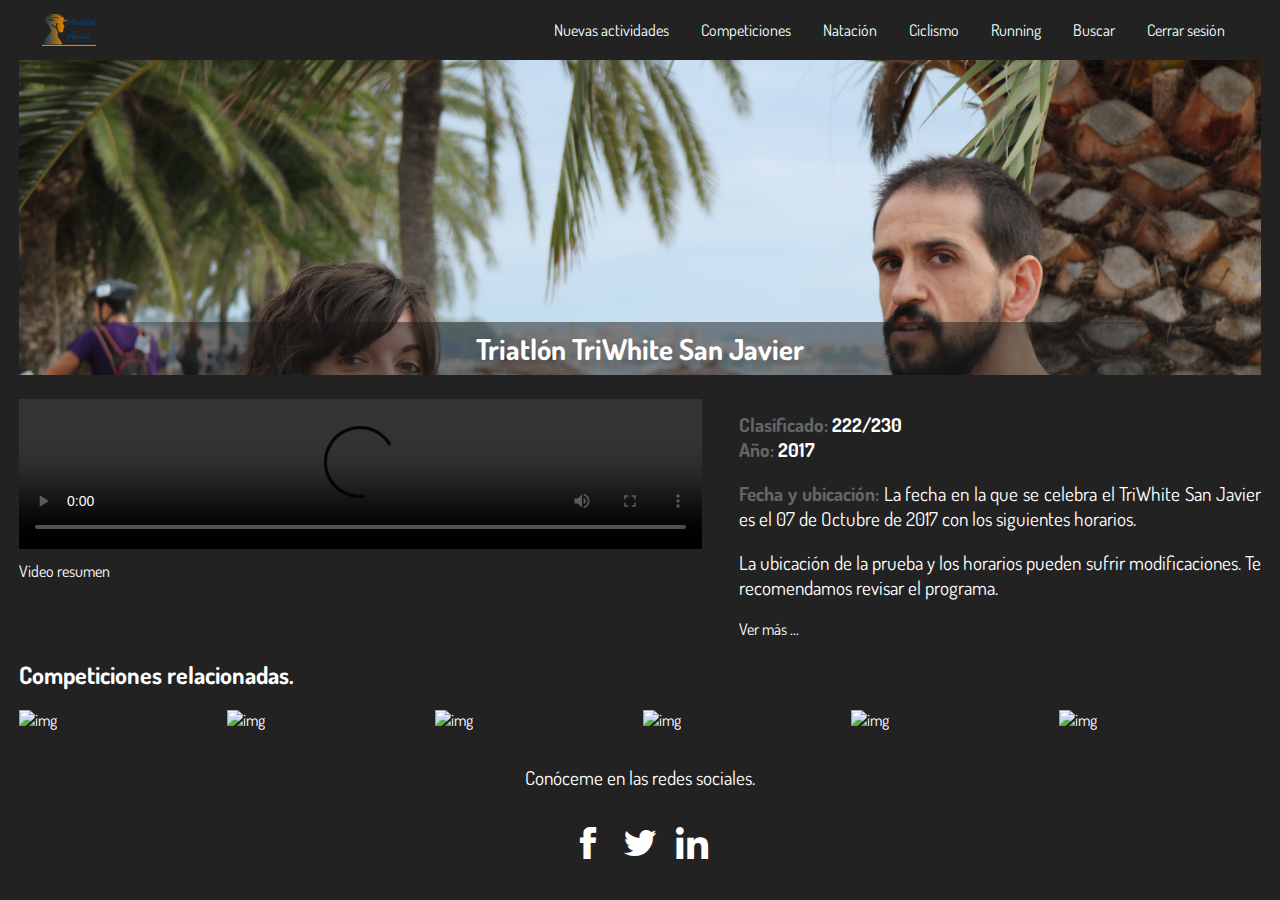
==== commit 3a85b061: "Reviso footer. Cambio de iconos. De Flaticon." ====
--- a/detailSheet.html
+++ b/detailSheet.html
@@ -237,18 +237,18 @@
 
 
 
-<footer class="footer">
-    <aside class="links">
-        <p>Conóceme en las redes sociales.</p>
-    </aside>
-    <aside class="social">
-        <ul class="social-list">
-            <li><a href="#"><i class="social-facebook" id="facebook"></i></a></li>
-            <li><a href="#"><i class="social-twitter"></i></a></li>
-            <li><a href="#"><i class="social-linkedin"></i></a></li>
-        </ul>
-    </aside>
-</footer>
+    <footer class="footer">
+        <aside class="description">
+            <p>Conóceme en las redes sociales.</p>
+        </aside>
+        <aside class="flaticon">
+            <ul class="flaticon-list">
+                <li><a href="#"><i class="flaticon-social" id="facebook"></i></a></li>
+                <li><a href="#"><i class="flaticon-twitter"></i></a></li>
+                <li><a href="#"><i class="flaticon-linkedin"></i></a></li>
+            </ul>
+        </aside>
+    </footer>
 
 </body>
 </html>--- a/css/styles.css
+++ b/css/styles.css
@@ -11,6 +11,7 @@
 
 :root {
     --max-width: 360px;
+    --bg-color: white;
 }
 
 * {
--- a/css/grid_detailsheet.css
+++ b/css/grid_detailsheet.css
@@ -2,32 +2,21 @@
 
 /*GRID DETAILSHEET*/
 
-
 #related-races{
     color: white;
 }
+
 .related-races-grid{
     display: grid;
-    grid-template-columns: repeat(6,1fr);
+    grid-template-columns: repeat(3,1fr);
+    grid-template-rows: repeat(2,73px);
     grid-column-gap: .5%;
-    grid-auto-rows: minmax(.5%, auto);
-
-    max-height: calc(100vw/11);
-}
-
-
-.grid-element{
 
 }
 
+.thumb {
+    position:relative;
 
-.thumb {
-position:relative;
-
-}
-
-.thumb:hover {
-    z-index: 1;
 }
 
 .thumb > img {
@@ -35,86 +24,136 @@
 
 }
 
-.thumb:hover > img{
-    -webkit-border-radius: 6px;
-    -moz-border-radius: 6px;
-    border-radius: 6px;
-    max-width: 100%;
+.thumb > figcaption {
 
+    visibility: visible;
+    opacity: 1;
 
+    font-size: 37%;
+    width: 100%;
+    padding: 1em;
 
-    transform:translate(0px) scale(1.7);
-    -webkit-transition: all 450ms ease-in-out;
-    -moz-transition: all 450ms ease-in-out;
-    -ms-transition: all 450ms ease-in-out;
-    -o-transition: all 450ms ease-in-out;
-}
+    position:absolute;
+    top: 50%;
 
-
-.thumb > figcaption {
-    opacity: 0;
-    visibility: hidden;
-    z-index: 2;
+    background-color: rgba(25,25,25,0.7);
 
 
 }
-
-
 
 .thumb > figcaption a, .thumb > figcaption a:visited{
     text-decoration: none;
     color: white;
     text-shadow: 0.05em 0.05em #333
+
 }
-
 
 
 .thumb > figcaption h2 {
     text-align: center;
-}
-
-
-.thumb:hover > figcaption {
-
-    font-size: .7vw;
-    width: 170%;
-    padding: 1em;
-
-    position:absolute;
-    top: 40%;
-    left: -35%;
-
-    background-color: rgba(25,25,25,0.7);
-    visibility: visible;
-    opacity: 1;
-
-    -webkit-transition: background-color,opacity 1500ms ease-in-out;
-    -moz-transition: background-color,opacity 1500ms ease-in-out;
-    -ms-transition: background-color,opacity 1500ms ease-in-out;
-    -o-transition: background-color,opacity 1500ms ease-in-out;
 
 }
 
 
-h3 > span {
-    font-weight: normal;
+.thumb > figcaption > a > article{
+    display: none;
+
 }
 
-p > span {
-    font-weight: bold;
-}
-.thumb p, .thumb h2, .thumb h3{
+.thumb h2 {
     margin: 0;
 }
+
+
 
 
 
 /*MEDIA QUERIES*/
 @media all and (min-width: 768px) {
 
+    .related-races-grid{
+        display: grid;
+        grid-template-columns: repeat(6,1fr);
+        grid-template-rows: none;
+        grid-column-gap: .5%;
+        /*grid-auto-rows: minmax(.5%, auto);
+        max-height: calc(100vw/11);*/
+    }
+
+
 }
 
 
 @media all and (min-width: 1280px) {
 
+    .related-races-grid{
+        display: grid;
+        grid-template-columns: repeat(6,1fr);
+        grid-column-gap: .5%;
+        /* grid-auto-rows: minmax(.5%, auto);
+         max-height: calc(100vw/11);*/
+    }
+
+    .thumb > figcaption {
+        opacity: 0;
+        visibility: hidden;
+        display: initial;
+    }
+
+
+    .thumb > figcaption > a > article{
+        display: initial;
+    }
+
+    .thumb:hover {
+        z-index: 1;
+    }
+
+    .thumb:hover > img{
+        -webkit-border-radius: 6px;
+        -moz-border-radius: 6px;
+        border-radius: 6px;
+        max-width: 100%;
+
+        transform:translate(0px) scale(1.7);
+        -webkit-transition: all 450ms ease-in-out;
+        -moz-transition: all 450ms ease-in-out;
+        -ms-transition: all 450ms ease-in-out;
+        -o-transition: all 450ms ease-in-out;
+    }
+
+    .thumb:hover > figcaption {
+
+        font-size: 75%;
+        width: 170%;
+        padding: 1em;
+
+        position:absolute;
+        top: 40%;
+        left: -35%;
+
+        background-color: rgba(25,25,25,0.7);
+        visibility: visible;
+        opacity: 1;
+
+        -webkit-transition: background-color,opacity 1500ms ease-in-out;
+        -moz-transition: background-color,opacity 1500ms ease-in-out;
+        -ms-transition: background-color,opacity 1500ms ease-in-out;
+        -o-transition: background-color,opacity 1500ms ease-in-out;
+
+    }
+
+    h3 > span {
+        font-weight: normal;
+    }
+
+    p > span {
+        font-weight: bold;
+    }
+    .thumb p,  .thumb h3{
+        margin: 0;
+
+    }
+
+
 }--- a/css/footer.css
+++ b/css/footer.css
@@ -1,21 +1,14 @@
 /* Contenido principal para 360px - resolución GalaxyS9 */
 
 /*FOOTER*/
-footer{
-    color: white;
-}
-
-
-
-
 
 .footer {
-    background-color: var(--text-color);
     color: white;
     display: flex;
     justify-content: space-between;
     flex-direction: column;
     padding: 1rem 2rem;
+
 }
 
 .footer a {
@@ -23,114 +16,70 @@
     text-decoration: none;
 }
 
-.footer a:hover {
-    text-decoration: underline;
-}
 
-.links {
-    align-self: center;
-}
-.social {
-    flex: 1;
+.description {
     align-self: center;
 }
 
-.social ul {
+.flaticon {
+    align-self: center;
+
+}
+
+.flaticon ul {
     padding-left: 0px;
 }
 
-.social-list {
+.flaticon-list {
     display: flex;
     list-style: none;
     /*justify-content: flex-end;*/
 }
 
-
-
-.social-list li {
+.flaticon-list li {
     /* margin: 0 1rem; */
 }
 
-.social-list i:before {
+.flaticon-list i:before {
     font-size: 2rem;
-
-
-}
-
-#facebook:before {
-    margin:0;
-
 
 }
 
 
-
-
-.social-list a:hover {
-    text-decoration: none;
-}
-
-@media all and (max-width: 768px) {
-    .footer {
-        flex-direction: column-reverse;
-        text-align: center;
-    }
-
-    .links-list {
-        padding-left: 0;
-    }
-
-    .social-list {
-        justify-content: center;
-        padding-left: 0;
-    }
+#facebook:before {
+    margin:0;
 }
 
 
-
-/*
-  	Flaticon icon font
-  	Creation date: 16/06/2019 20:38
-  	*/
+/*FLATICON SOCIAL */
 
 @font-face {
-    font-family: "Social-Icons";
-    src: url("../fonts/Social.eot");
-    src: url("../fonts/Social.eot?#iefix") format("embedded-opentype"),
-    url("../fonts/Social.woff2") format("woff2"),
-    url("../fonts/Social.woff") format("woff"),
-    url("../fonts/Social.ttf") format("truetype"),
-    url("../fonts/Social.svg#Flaticon") format("svg");
+    font-family: "Flaticon";
+    src: url("../fonts/Flaticon.eot");
+    src: url("../fonts/Flaticon.eot?#iefix") format("embedded-opentype"),
+    url("../fonts/Flaticon.woff2") format("woff2"),
+    url("../fonts/Flaticon.woff") format("woff"),
+    url("../fonts/Flaticon.ttf") format("truetype"),
+    url("../fonts/Flaticon.svg#Flaticon") format("svg");
     font-weight: normal;
     font-style: normal;
 }
 
 @media screen and (-webkit-min-device-pixel-ratio:0) {
     @font-face {
-        font-family: "Social-Icons";
-        src: url("../fonts/Social.svg#Flaticon") format("svg");
+        font-family: "Flaticon";
+        src: url("../fonts/Flaticon.svg#Flaticon") format("svg");
     }
 }
 
-[class^="social-"]:before, [class*=" social-"]:before,
-[class^="social-"]:after, [class*=" social-"]:after {
-    font-family: "Social-Icons";
+[class^="flaticon-"]:before, [class*=" flaticon-"]:before,
+[class^="flaticon-"]:after, [class*=" flaticon-"]:after {
+    font-family: Flaticon;
     font-size: 20px;
     font-style: normal;
     margin-left: 20px;
 }
 
-.social-facebook:before { content: "\f100"; }
-.social-twitter:before { content: "\f101"; }
-.social-linkedin:before { content: "\f102"; }
-
-
-/*MEDIA QUERIES*/
-@media all and (min-width: 768px) {
-
-}
-
-
-@media all and (min-width: 1280px) {
-
-}+.flaticon-social:before { content: "\f100"; }
+.flaticon-twitter:before { content: "\f101"; }
+.flaticon-linkedin:before { content: "\f102"; }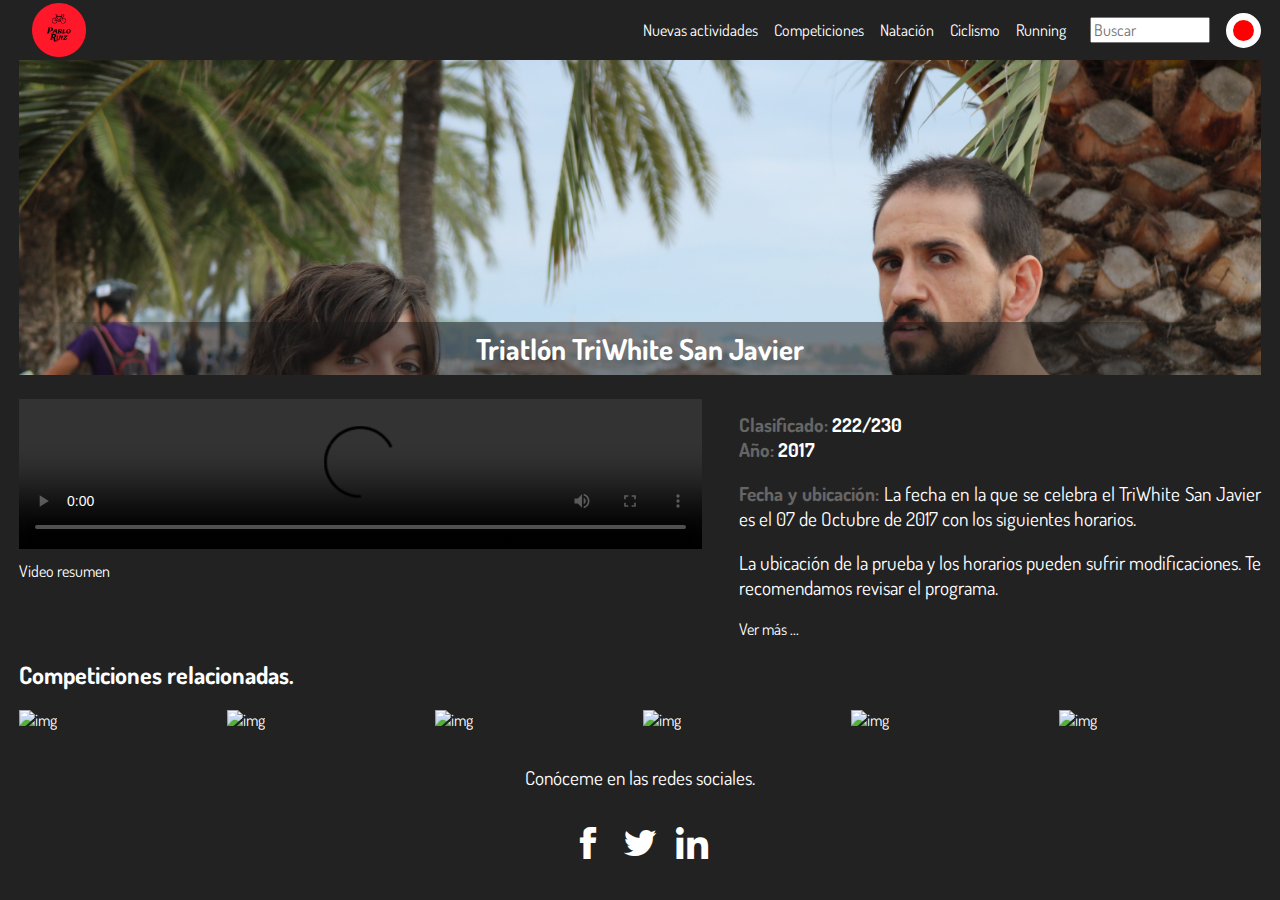
==== commit 4496a9f9: "Refactorizo código css" ====
--- a/detailSheet.html
+++ b/detailSheet.html
@@ -11,7 +11,9 @@
     <link rel="stylesheet" href="css/header_detailsheet.css">
     <link rel="stylesheet" href="css/main_detailsheet.css">
     <link rel="stylesheet" href="css/grid_detailsheet.css">
+    <link rel="stylesheet" href="css/img_hover.css">
     <link rel="stylesheet" href="css/footer.css">
+    <link rel="stylesheet" href="css/flaticon_social.css">
 
 </head>
 <body>
@@ -24,8 +26,8 @@
             <li class="menu-item"><a href="#swimming">Natación</a></li>
             <li class="menu-item"><a href="#cyclism">Ciclismo</a></li>
             <li class="menu-item"><a href="#running">Running</a></li>
-            <li class="menu-item"><a href="#search">Buscar</a></li>
-            <li class="menu-item"><a href="#close-session">Cerrar sesión</a></li>
+            <input type="text" class="search" placeholder="Buscar">
+            <button type="submit" class="log_out"><span>Cerrar sesión</span></button>
         </ul>
     </nav>
 
--- a/css/styles.css
+++ b/css/styles.css
@@ -1,5 +1,4 @@
 /* Contenido principal para 360px - resolución GalaxyS9 */
-
 
 @import url('https://fonts.googleapis.com/css?family=Dosis&display=swap');
 
@@ -8,19 +7,21 @@
 
 }
 
-
 :root {
     --max-width: 360px;
-    --bg-color: white;
+    --text-color: white;
+    --bg-color: #222222;
 }
 
 * {
     font-family: Dosis;
+    color: var(--text-color);
 
 }
 
 body{
-    background-color: #222;
+    background-color: var(--bg-color);
+
     max-width: var(--max-width);
 
     margin-left: calc((103vw - var(--max-width))/2);
@@ -36,6 +37,7 @@
 
 
 /*MEDIA QUERIES*/
+
 @media all and (min-width: 768px) {
 
     :root {
--- a/css/menu_navbar.css
+++ b/css/menu_navbar.css
@@ -3,37 +3,75 @@
 /* MENU HEADER */
 
 .menu {
-    background-color: #222;
-    top: 0;
-    z-index: 1;
     display: flex;
     align-items: center;
+    align-content: center;
     justify-content: space-between;
+    top: 0;
 
+    z-index: 1;
 }
 
 .menu-list {
+    display: flex;
+    flex-wrap: wrap;
+    justify-content: flex-end;
+    align-items: center;
     list-style-type: none;
-    /*flex: 1 90%;*/
-    display: flex;
-    justify-content: flex-end;
+
     margin: 0;
-    margin-right: 20px;
 
 }
 
 .menu-item > a {
+    display: block;
+
+
+    font-size: x-small;
     text-decoration: none;
-    color: azure;
-    padding: 1rem;
-    display: block;
+
+    padding: .5rem;
+
+    border-radius: 10px;
+
     transition: all .3s ease-in;
-    border-radius: 10px;
+
 }
 
 .menu-item > a:hover {
+    background-color: #555;
+
     color: azure;
-    background-color: #555;
+
+}
+
+.search {
+    width: 18%;
+    font-size: x-small;
+
+    color: #222222;
+
+    margin: 0 1em 0 1em;
+
+}
+
+.log_out {
+    background-color: red;
+
+    width: 25px;
+    height: 25px;
+
+    border: 5px solid white;
+    -webkit-border-radius: 15px;
+    -moz-border-radius: 15px;
+    border-radius: 15px;
+
+    cursor: pointer;
+
+}
+
+.log_out > span {
+    display: none;
 
 }
 
@@ -43,18 +81,68 @@
     background-size: contain;
 
     flex:0 0 60px;
+    justify-content: flex-start;
+
     height: 60px;
-    margin-left: 20px;
+
+    margin-left: 10px;
 
 }
 
 
 /*MEDIA QUERIES*/
-@media all and (max-width: 768px) {
+
+@media all and (min-width: 768px) {
+
+    .menu-item > a {
+        font-size: small;
+    }
+
+    .search {
+        font-size: small;
+
+    }
+
+    .log_out {
+        width: 32px;
+        height: 32px;
+
+        border: 7px solid white;
+        -webkit-border-radius: 18px;
+        -moz-border-radius: 18px;
+        border-radius: 18px;
+
+    }
+
 
 }
 
+@media all and (min-width: 1280px) {
 
-@media all and (max-width: 1280px) {
+    .menu-item > a {
+        font-size: medium;
+    }
+
+    .search {
+        font-size: medium;
+    }
+
+    .log_out {
+        width: 35px;
+        height: 35px;
+
+    }
+
+    .log_out:hover > span {
+        background: #222222;
+
+        display: initial;
+        position: relative;
+        top: 40px;
+        right: 24px;
+
+        font-size: x-large;
+
+    }
 
 }--- a/css/main_detailsheet.css
+++ b/css/main_detailsheet.css
@@ -3,11 +3,11 @@
 /*MAIN DETAILSHEET*/
 
 main {
-    background-color: #222;
-
-    width: 100%;
+    background-color: var(--bg-color);
 
     position: relative;
+
+    width: 100%;
 
     margin-left: auto;
     margin-right: auto;
@@ -15,22 +15,14 @@
 }
 
 .title{
-    color:white;
-
-    width: 100%;
-
     position: absolute;
     bottom: 100%;
 
+    width: 100%;
+
 }
 
 .title_left {
-    position: absolute;
-    top: 0%;
-
-    width: 15%;
-    height: 100%;
-
     background: rgba(25,25,25,0.5);
     background: -moz-linear-gradient(right, rgba(25,25,25,0.5) 0%, rgba(25,25,25,0) 100%);
     background: -webkit-gradient(left top, right top, color-stop(0%, rgba(25,25,25,0.5)), color-stop(100%, rgba(25,25,25,0)));
@@ -40,27 +32,29 @@
     background: linear-gradient(to left, rgba(25,25,25,0.5) 0%, rgba(25,25,25,0) 100%);
     filter: progid:DXImageTransform.Microsoft.gradient( startColorstr='#191919', endColorstr='#191919', GradientType=1 );
 
+    position: absolute;
+    top: 0%;
+
+    width: 15%;
+    height: 100%;
+
 }
 
 .title_center{
+    background-color: rgba(25,25,25,0.5);
+
     position: relative;
+    left:15%;
 
     width: 70%;
     height: 100%;
-    left:15%;
-    background-color: rgba(25,25,25,0.5);
     text-align:center;
+
     padding: 0.5em 0;
 
 }
 
 .title_right {
-    position: absolute;
-    right:0%;
-    top: 0%;
-    width: 15%;
-    height: 100%;
-
     background: rgba(25,25,25,0.5);
     background: -moz-linear-gradient(left, rgba(25,25,25,0.5) 0%, rgba(25,25,25,0) 100%);
     background: -webkit-gradient(left top, right top, color-stop(0%, rgba(25,25,25,0.5)), color-stop(100%, rgba(25,25,25,0)));
@@ -70,23 +64,32 @@
     background: linear-gradient(to right, rgba(25,25,25,0.5) 0%, rgba(25,25,25,0) 100%);
     filter: progid:DXImageTransform.Microsoft.gradient( startColorstr='#191919', endColorstr='#191919', GradientType=1 );
 
+    position: absolute;
+    right:0%;
+    top: 0%;
+
+    width: 15%;
+    height: 100%;
+
+
+
 }
 
 .title_center > h1{
     width: 100%;
+    font-size: 80%;
+
     margin:0;
-    font-size: 80%;
 
 }
 
 
 .main_content{
-    color: white;
     display: flex;
+    flex-wrap: wrap;
     justify-content: space-between;
+
     padding-top: 1.5rem;
-    flex-wrap: wrap;
-
 
 }
 
@@ -108,11 +111,13 @@
 
 .information{
     flex-basis: 100%;
+
     font-size: medium;
 }
 
 .information >h1 {
     font-size: medium;
+
 }
 
 
@@ -148,11 +153,9 @@
 
 }
 
-.inputlabel{
+.inputlabel {
     cursor: pointer;
 }
-
-
 
 
 /*MEDIA QUERIES*/
@@ -184,21 +187,21 @@
 
     .thumb_main{
         flex-basis: 55%;
+
     }
 
     .information{
         flex-basis: 42%;
+
     }
 
     .information >h1 {
         font-size: larger;
+
     }
 
     .description{
         font-size: larger;
 
     }
-}
-
-
-
+}--- a/css/grid_detailsheet.css
+++ b/css/grid_detailsheet.css
@@ -1,10 +1,6 @@
 /* Contenido principal para 360px - resolución GalaxyS9 */
 
-/*GRID DETAILSHEET*/
-
-#related-races{
-    color: white;
-}
+/*GRID DETAILSHEET (CSS-GRID)*/
 
 .related-races-grid{
     display: grid;
@@ -14,61 +10,8 @@
 
 }
 
-.thumb {
-    position:relative;
+/*MEDIA QUERIES*/
 
-}
-
-.thumb > img {
-    max-width: 100%;
-
-}
-
-.thumb > figcaption {
-
-    visibility: visible;
-    opacity: 1;
-
-    font-size: 37%;
-    width: 100%;
-    padding: 1em;
-
-    position:absolute;
-    top: 50%;
-
-    background-color: rgba(25,25,25,0.7);
-
-
-}
-
-.thumb > figcaption a, .thumb > figcaption a:visited{
-    text-decoration: none;
-    color: white;
-    text-shadow: 0.05em 0.05em #333
-
-}
-
-
-.thumb > figcaption h2 {
-    text-align: center;
-
-}
-
-
-.thumb > figcaption > a > article{
-    display: none;
-
-}
-
-.thumb h2 {
-    margin: 0;
-}
-
-
-
-
-
-/*MEDIA QUERIES*/
 @media all and (min-width: 768px) {
 
     .related-races-grid{
@@ -76,13 +19,10 @@
         grid-template-columns: repeat(6,1fr);
         grid-template-rows: none;
         grid-column-gap: .5%;
-        /*grid-auto-rows: minmax(.5%, auto);
-        max-height: calc(100vw/11);*/
+
     }
 
-
 }
-
 
 @media all and (min-width: 1280px) {
 
@@ -90,70 +30,7 @@
         display: grid;
         grid-template-columns: repeat(6,1fr);
         grid-column-gap: .5%;
-        /* grid-auto-rows: minmax(.5%, auto);
-         max-height: calc(100vw/11);*/
-    }
-
-    .thumb > figcaption {
-        opacity: 0;
-        visibility: hidden;
-        display: initial;
-    }
-
-
-    .thumb > figcaption > a > article{
-        display: initial;
-    }
-
-    .thumb:hover {
-        z-index: 1;
-    }
-
-    .thumb:hover > img{
-        -webkit-border-radius: 6px;
-        -moz-border-radius: 6px;
-        border-radius: 6px;
-        max-width: 100%;
-
-        transform:translate(0px) scale(1.7);
-        -webkit-transition: all 450ms ease-in-out;
-        -moz-transition: all 450ms ease-in-out;
-        -ms-transition: all 450ms ease-in-out;
-        -o-transition: all 450ms ease-in-out;
-    }
-
-    .thumb:hover > figcaption {
-
-        font-size: 75%;
-        width: 170%;
-        padding: 1em;
-
-        position:absolute;
-        top: 40%;
-        left: -35%;
-
-        background-color: rgba(25,25,25,0.7);
-        visibility: visible;
-        opacity: 1;
-
-        -webkit-transition: background-color,opacity 1500ms ease-in-out;
-        -moz-transition: background-color,opacity 1500ms ease-in-out;
-        -ms-transition: background-color,opacity 1500ms ease-in-out;
-        -o-transition: background-color,opacity 1500ms ease-in-out;
 
     }
 
-    h3 > span {
-        font-weight: normal;
-    }
-
-    p > span {
-        font-weight: bold;
-    }
-    .thumb p,  .thumb h3{
-        margin: 0;
-
-    }
-
-
 }--- a/css/img_hover.css
+++ b/css/img_hover.css
@@ -0,0 +1,121 @@
+/* Contenido principal para 360px - resolución GalaxyS9 */
+
+/*IMG_HOVER*/
+
+.thumb {
+    position:relative;
+
+}
+
+.thumb > img {
+    max-width: 100%;
+
+}
+
+.thumb > figcaption {
+    background-color: rgba(25,25,25,0.7);
+
+    position:absolute;
+    top: 55%;
+
+    width: 100%;
+    font-size: 37%;
+    visibility: visible;
+
+    padding: 1em;
+
+}
+
+.thumb > figcaption > a > article{
+    display: none;
+
+}
+
+.thumb > figcaption a, .thumb > figcaption a:visited{
+    text-decoration: none;
+    text-shadow: 0.05em 0.05em #333
+
+}
+
+.thumb h2 {
+    font-weight: normal;
+    text-align: center;
+
+    margin: 0;
+}
+
+/*MEDIA QUERIES*/
+
+@media all and (min-width: 768px) {
+
+}
+
+@media all and (min-width: 1280px) {
+
+    .thumb > figcaption {
+        display: initial;
+
+        visibility: hidden;
+        opacity: 0;
+
+    }
+
+    .thumb > figcaption > a > article{
+        display: initial;
+    }
+
+    .thumb:hover {
+        z-index: 1;
+    }
+
+    .thumb:hover > img{
+        -webkit-border-radius: 6px;
+        -moz-border-radius: 6px;
+        border-radius: 6px;
+
+        transform:translate(0px) scale(1.7);
+        -webkit-transition: all 450ms ease-in-out;
+        -moz-transition: all 450ms ease-in-out;
+        -ms-transition: all 450ms ease-in-out;
+        -o-transition: all 450ms ease-in-out;
+
+    }
+
+    .thumb:hover > figcaption {
+        background-color: rgba(25,25,25,0.7);
+
+        position:absolute;
+        top: 40%;
+        left: -35%;
+
+        width: 170%;
+        font-size: 70%;
+        visibility: visible;
+        opacity: 1;
+
+        padding: 1em;
+
+        -webkit-transition: background-color,opacity 1500ms ease-in-out;
+        -moz-transition: background-color,opacity 1500ms ease-in-out;
+        -ms-transition: background-color,opacity 1500ms ease-in-out;
+        -o-transition: background-color,opacity 1500ms ease-in-out;
+
+    }
+
+    .thumb h2{
+        font-weight: bold;
+    }
+
+    h3 > span {
+        font-weight: normal;
+    }
+
+    p > span {
+        font-weight: bold;
+    }
+    .thumb p,  .thumb h3{
+        margin: 0;
+
+    }
+
+}--- a/css/footer.css
+++ b/css/footer.css
@@ -3,16 +3,15 @@
 /*FOOTER*/
 
 .footer {
-    color: white;
     display: flex;
+    flex-direction: column;
     justify-content: space-between;
-    flex-direction: column;
+
     padding: 1rem 2rem;
 
 }
 
 .footer a {
-    color: var(--bg-color);
     text-decoration: none;
 }
 
@@ -32,12 +31,9 @@
 
 .flaticon-list {
     display: flex;
+
     list-style: none;
-    /*justify-content: flex-end;*/
-}
 
-.flaticon-list li {
-    /* margin: 0 1rem; */
 }
 
 .flaticon-list i:before {
@@ -48,38 +44,4 @@
 
 #facebook:before {
     margin:0;
-}
-
-
-/*FLATICON SOCIAL */
-
-@font-face {
-    font-family: "Flaticon";
-    src: url("../fonts/Flaticon.eot");
-    src: url("../fonts/Flaticon.eot?#iefix") format("embedded-opentype"),
-    url("../fonts/Flaticon.woff2") format("woff2"),
-    url("../fonts/Flaticon.woff") format("woff"),
-    url("../fonts/Flaticon.ttf") format("truetype"),
-    url("../fonts/Flaticon.svg#Flaticon") format("svg");
-    font-weight: normal;
-    font-style: normal;
-}
-
-@media screen and (-webkit-min-device-pixel-ratio:0) {
-    @font-face {
-        font-family: "Flaticon";
-        src: url("../fonts/Flaticon.svg#Flaticon") format("svg");
-    }
-}
-
-[class^="flaticon-"]:before, [class*=" flaticon-"]:before,
-[class^="flaticon-"]:after, [class*=" flaticon-"]:after {
-    font-family: Flaticon;
-    font-size: 20px;
-    font-style: normal;
-    margin-left: 20px;
-}
-
-.flaticon-social:before { content: "\f100"; }
-.flaticon-twitter:before { content: "\f101"; }
-.flaticon-linkedin:before { content: "\f102"; }+}--- a/css/flaticon_social.css
+++ b/css/flaticon_social.css
@@ -0,0 +1,32 @@
+/*FLATICON SOCIAL */
+
+@font-face {
+    font-family: "Flaticon";
+    src: url("../fonts/Flaticon.eot");
+    src: url("../fonts/Flaticon.eot?#iefix") format("embedded-opentype"),
+    url("../fonts/Flaticon.woff2") format("woff2"),
+    url("../fonts/Flaticon.woff") format("woff"),
+    url("../fonts/Flaticon.ttf") format("truetype"),
+    url("../fonts/Flaticon.svg#Flaticon") format("svg");
+    font-weight: normal;
+    font-style: normal;
+}
+
+@media screen and (-webkit-min-device-pixel-ratio:0) {
+    @font-face {
+        font-family: "Flaticon";
+        src: url("../fonts/Flaticon.svg#Flaticon") format("svg");
+    }
+}
+
+[class^="flaticon-"]:before, [class*=" flaticon-"]:before,
+[class^="flaticon-"]:after, [class*=" flaticon-"]:after {
+    font-family: Flaticon;
+    font-size: 20px;
+    font-style: normal;
+    margin-left: 20px;
+}
+
+.flaticon-social:before { content: "\f100"; }
+.flaticon-twitter:before { content: "\f101"; }
+.flaticon-linkedin:before { content: "\f102"; }